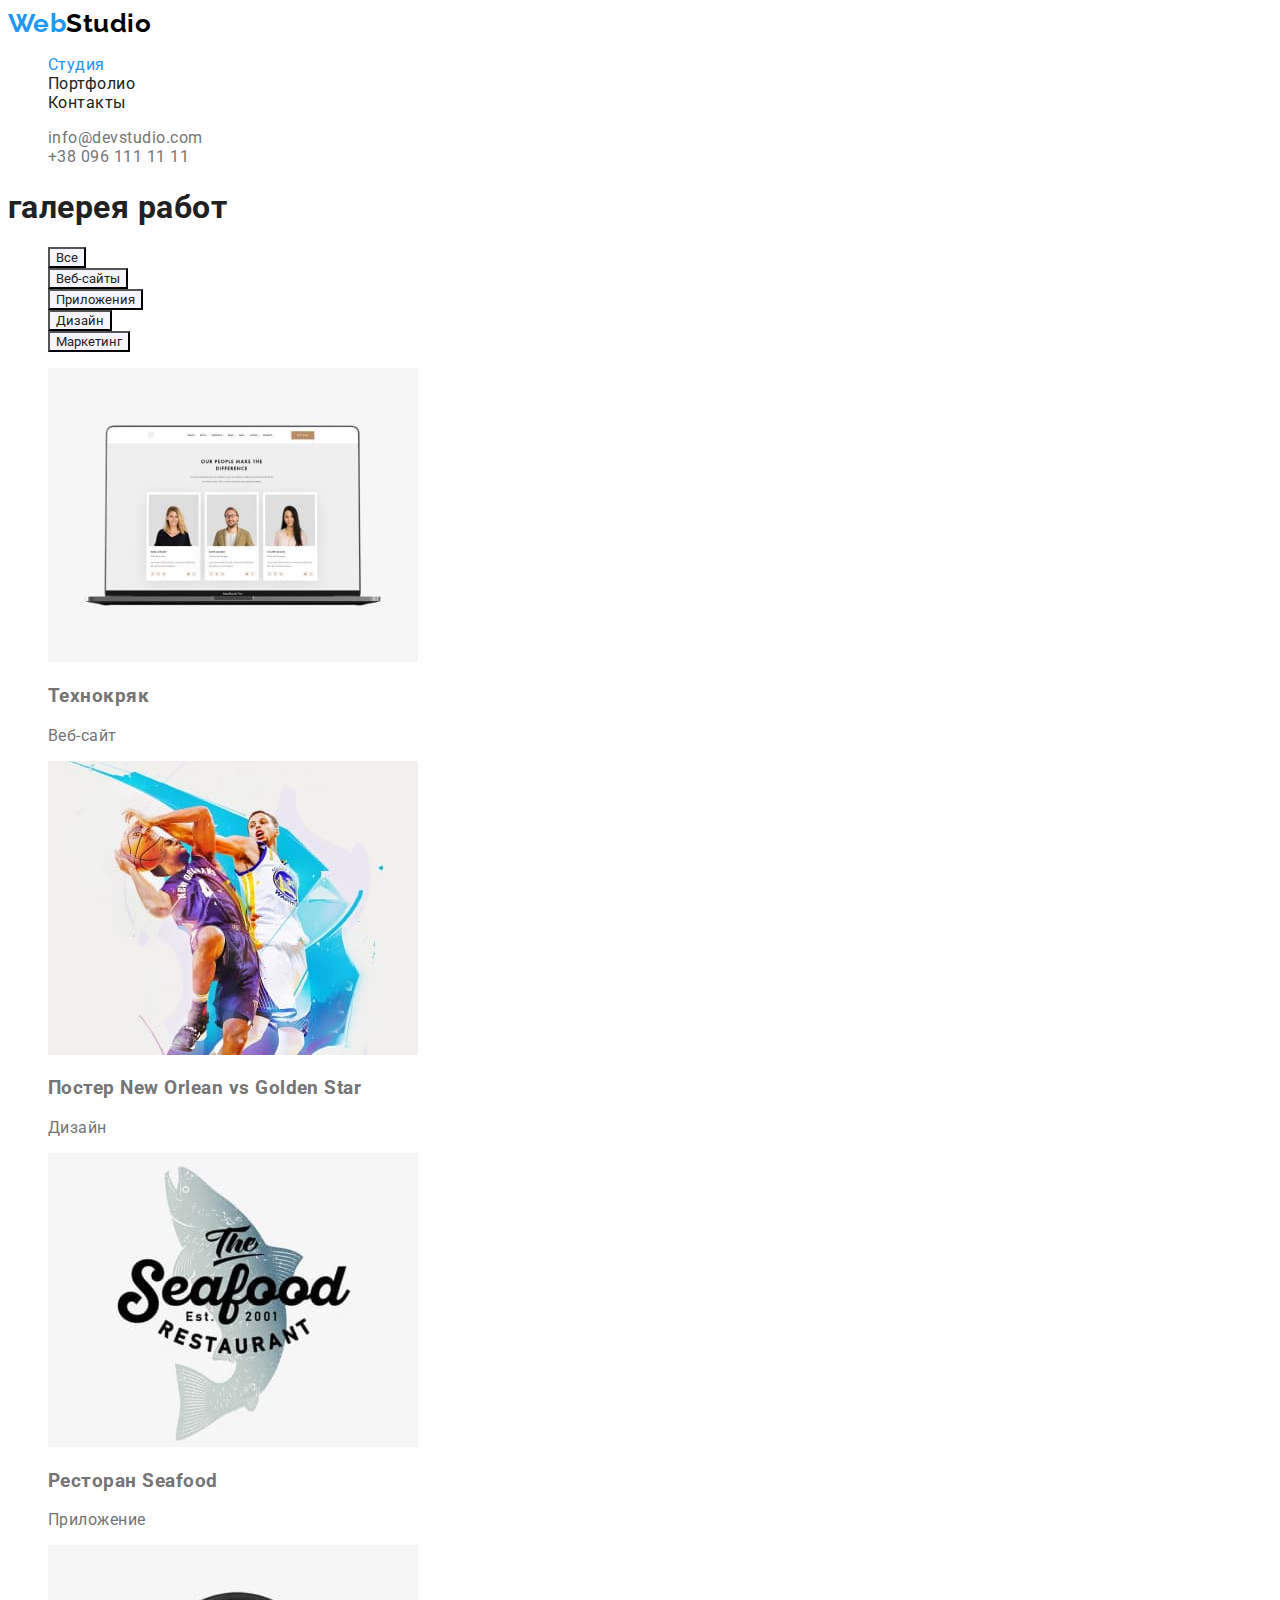
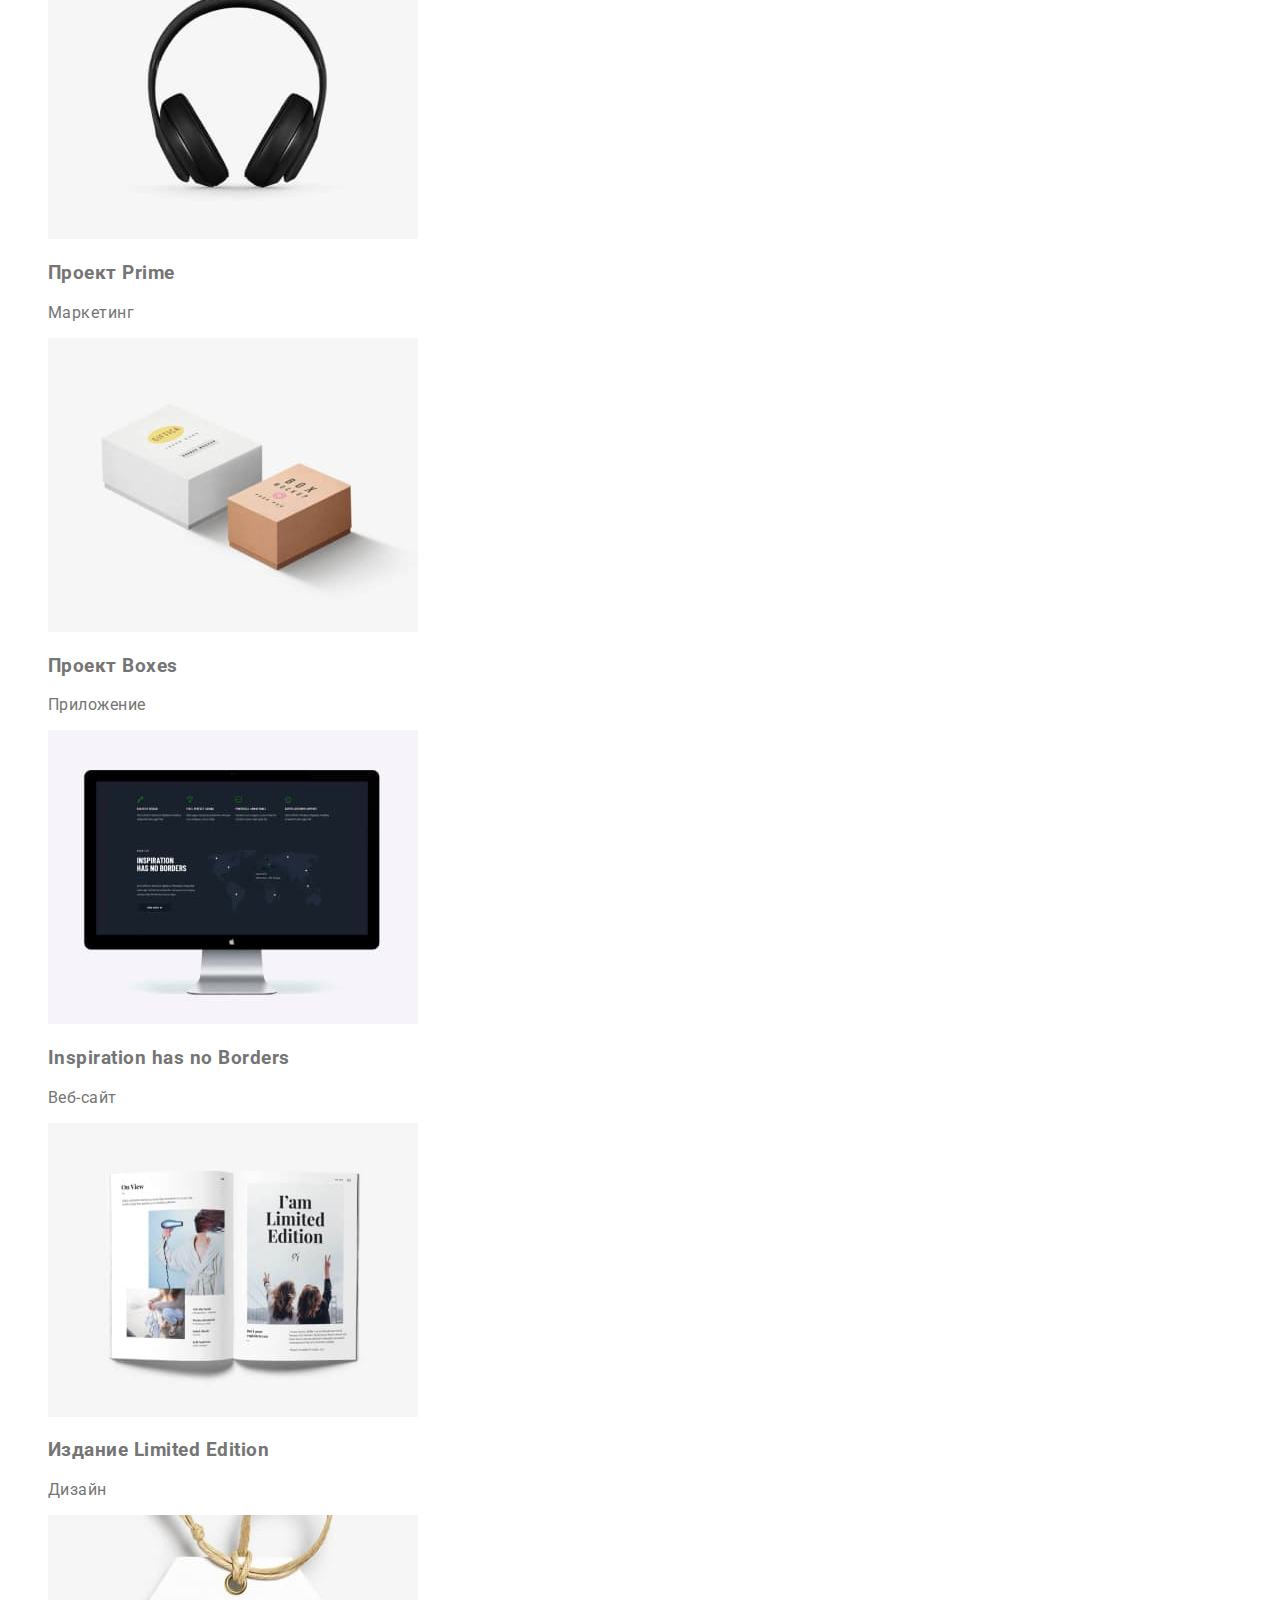
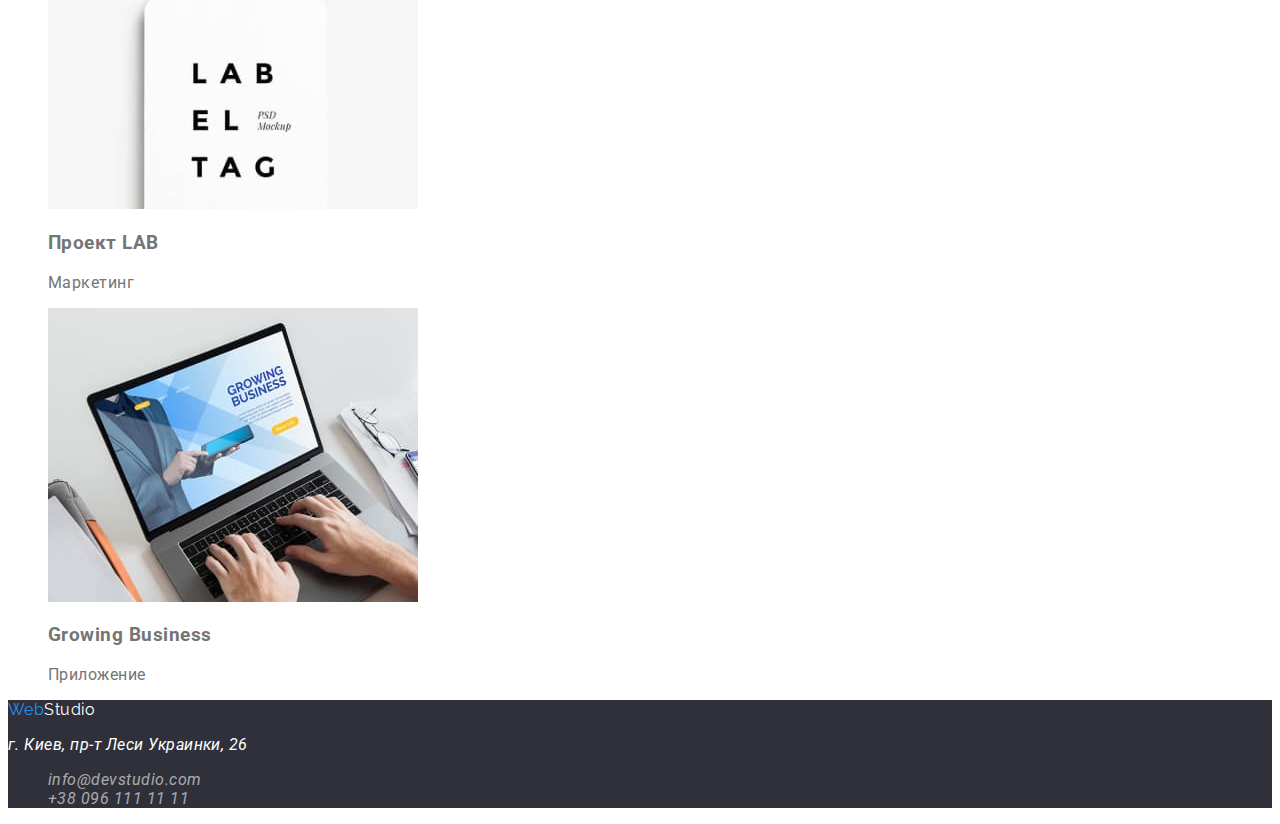
==== portfolio.html @ de15eccc "исправление ошибок" ====
<!DOCTYPE html>
<html lang="ru">
  <head>
    <meta charset="UTF-8" />
    <meta http-equiv="X-UA-Compatible" content="IE=edge" />
    <meta name="viewport" content="width=device-width, initial-scale=1.0" />
    <title>Портфолио</title>
       <link rel="preconnect" href="https://fonts.googleapis.com" />
    <link rel="preconnect" href="https://fonts.gstatic.com" crossorigin />
    <link
      href="https://fonts.googleapis.com/css2?family=Raleway:wght@700&family=Roboto:wght@400;500;700;900&display=swap"
      rel="stylesheet"
    />
    <link rel="stylesheet" href="./css/styles.css" />
  </head>
  <body>
    <header>
      <nav>
        <a href="./index.html" class="logo-up link">
          <span class="logo-ingredient">Web</span>Studio
        </a>
        <ul class="site-nav list">
          <li><a href="./index.html" class="link current">Студия</a></li>
          <li><a href="./portfolio.html" class="link">Портфолио</a></li>
          <li><a href="" class="link">Контакты</a></li>
        </ul>
      </nav>
      <ul class="contact-up list">
        <li><a href="mailto:test@mail.ua" class="link">info@devstudio.com</a></li>
        <li><a href="tel:+380961111111" class="link">+38 096 111 11 11</a></li>
      </ul>
    </header>
    <main class="section">
      <h1 class="section-title">галерея работ</h1>
      <ul class="section-button list">
        <li><button type="button" class="basic-button">Все</button></li>
        <li><button type="button" class="basic-button">Веб-сайты</button></li>
        <li><button type="button" class="basic-button">Приложения</button></li>
        <li><button type="button" class="basic-button">Дизайн</button></li>
        <li><button type="button" class="basic-button">Маркетинг</button></li>
      </ul>
      <ul class="basic-gallery list">
        <li>
            <img src="./images/img1p.jpg" alt="">
                <h3 class="title">Технокряк</h3>
                <p>Веб-сайт</p>
            
        </li>
        <li>
            <img src="./images/img2p.jpg" alt="">
                <h3 class="title">Постер New Orlean vs Golden Star</h3>
                <p>Дизайн</p>
            
        </li>
        <li>
            <img src="./images/img3p.jpg" alt="">
                <h3 class="title">Ресторан Seafood</h3>
                <p>Приложение</p>
        </li>
        <li>
            <img src="./images/img4p.jpg" alt="">
                <h3 class="title">Проект Prime</h3>
                <p>Маркетинг</p>
        </li>
        <li>
            <img src="./images/img5p.jpg" alt="">
                <h3 class="title">Проект Boxes</h3>
                <p>Приложение</p>
        </li>
        <li>
            <img src="./images/img6p.jpg" alt="">
                <h3 class="title">Inspiration has no Borders</h3>
                <p>Веб-сайт</p>
              
        </li>
        <li>
            <img src="./images/img7p.jpg" alt="">
                <h3 class="title">Издание Limited Edition</h3>
                <p>Дизайн</p>
                
            
        </li>
        <li>
            <img src="./images/img8p.jpg" alt="">
                <h3 class="title">Проект LAB</h3>
                <p>Маркетинг</p>
                
            
        </li>
        <li>
            <img src="./images/img9p.jpg" alt="">
                <h3 class="title">Growing Business</h3>
                <p>Приложение</p>
                
            
        </li>
      </ul>
    </main>
   <footer class="aside">
      <a href="./index.html" class="logo-down link"
        ><span class="logo-ingredient">Web</span>Studio
      </a>
      <address class="aside-contact">
        <p>г. Киев, пр-т Леси Украинки, 26</p>
        <ul class="contact-down list">
          <li><a href="mailto:test@mail.ua" class="link">info@devstudio.com</a></li>
          <li><a href="tel:+380961111111" class="link">+38 096 111 11 11</a></li>
        </ul>
      </address>
    </footer>
  </body>
</html>
---- css/styles.css ----
:root {
  --primary-text-color: #757575;
  --secondery-text-color: #212121;
  --third-text-color: rgba(255, 255, 255, 0.6);
  --logo-color: #000000;
  --accent-color: #2196f3;
  --accent-hover-color: #188ce8;
  --accent-button-color: #f5f4fa;
  --primary-white-color: #ffffff;
  --primary-background-color: #2f303a;
}

body {
  background-color: var(--primary-white-color);
  color: var(--primary-text-color);
  font-family: 'Roboto', sans-serif;
  letter-spacing: 0.03em;
}
.list {
  list-style: none;
}
.link {
  text-decoration: none;
}

/* logo */
.logo-up {
  color: var(--logo-color);
  font-family: 'Raleway', sans-serif;
  font-weight: 700;
  font-size: 26px;
  line-height: 1.2;
}
.logo-ingredient {
  color: var(--accent-color);
}
/* list */

/* site nav */
.site-nav a {
  color: var(--secondery-text-color);
}
.site-nav .link:hover,
.site-nav .link:focus {
  color: var(--accent-color);
}
.site-nav .link.current {
  color: var(--accent-color);
}

/* contact-up */
.contact-up a {
  color: var(--primary-text-color);
}

.contact-up .link:hover,
.contact-up .link:focus {
  color: var(--accent-color);
}

/* hero */
.hero {
  background-color: var(--primary-background-color);
}
.hero-title {
  color: var(--primary-white-color);
}
/* button */
.hero-button {
  cursor: pointer;
  color: var(--primary-white-color);
  background-color: var(--accent-color);
}
.hero-button:hover,
.hero-button:focus {
  background-color: var(--accent-hover-color);
}

.basic-button {
  font-family: inherit;
  cursor: pointer;
  color: var(--secondery-text-color);
  background-color: var(--accent-button-color);
}
.basic-button:hover,
.basic-button:focus {
  color: var(--primary-white-color);
  background-color: var(--accent-hover-color);
}
/* section */

/* features */
.section-title {
  color: var(--secondery-text-color);
}
.feature-list .title {
  color: var(--secondery-text-color);
}

/* work */

/* team */
.team-list .title {
  color: var(--secondery-text-color);
}

/* footer */

.aside {
  background-color: var(--primary-background-color);
  color: var(--primary-white-color);
}
.logo-down {
  color: var(--primary-white-color);
  font-family: 'Raleway', sans-serif;
}
.contact-down a {
  color: var(--third-text-color);
}
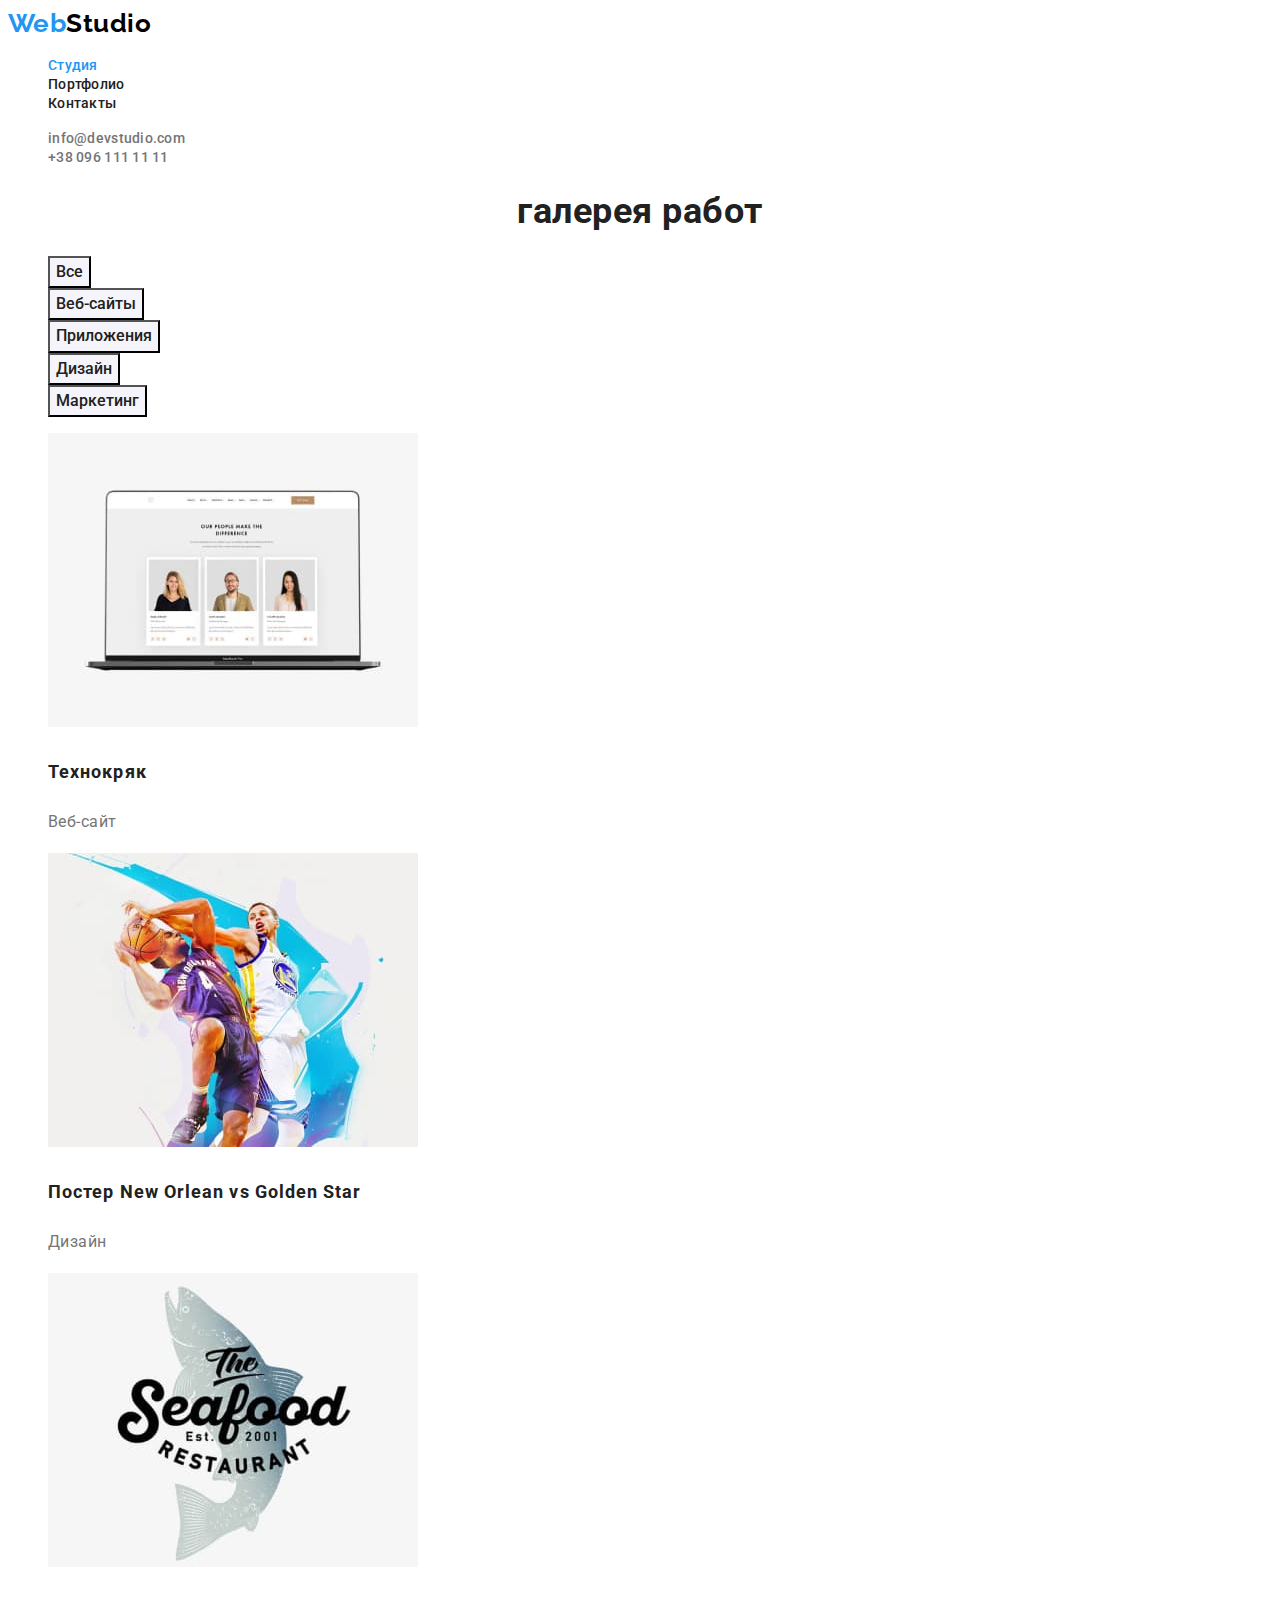
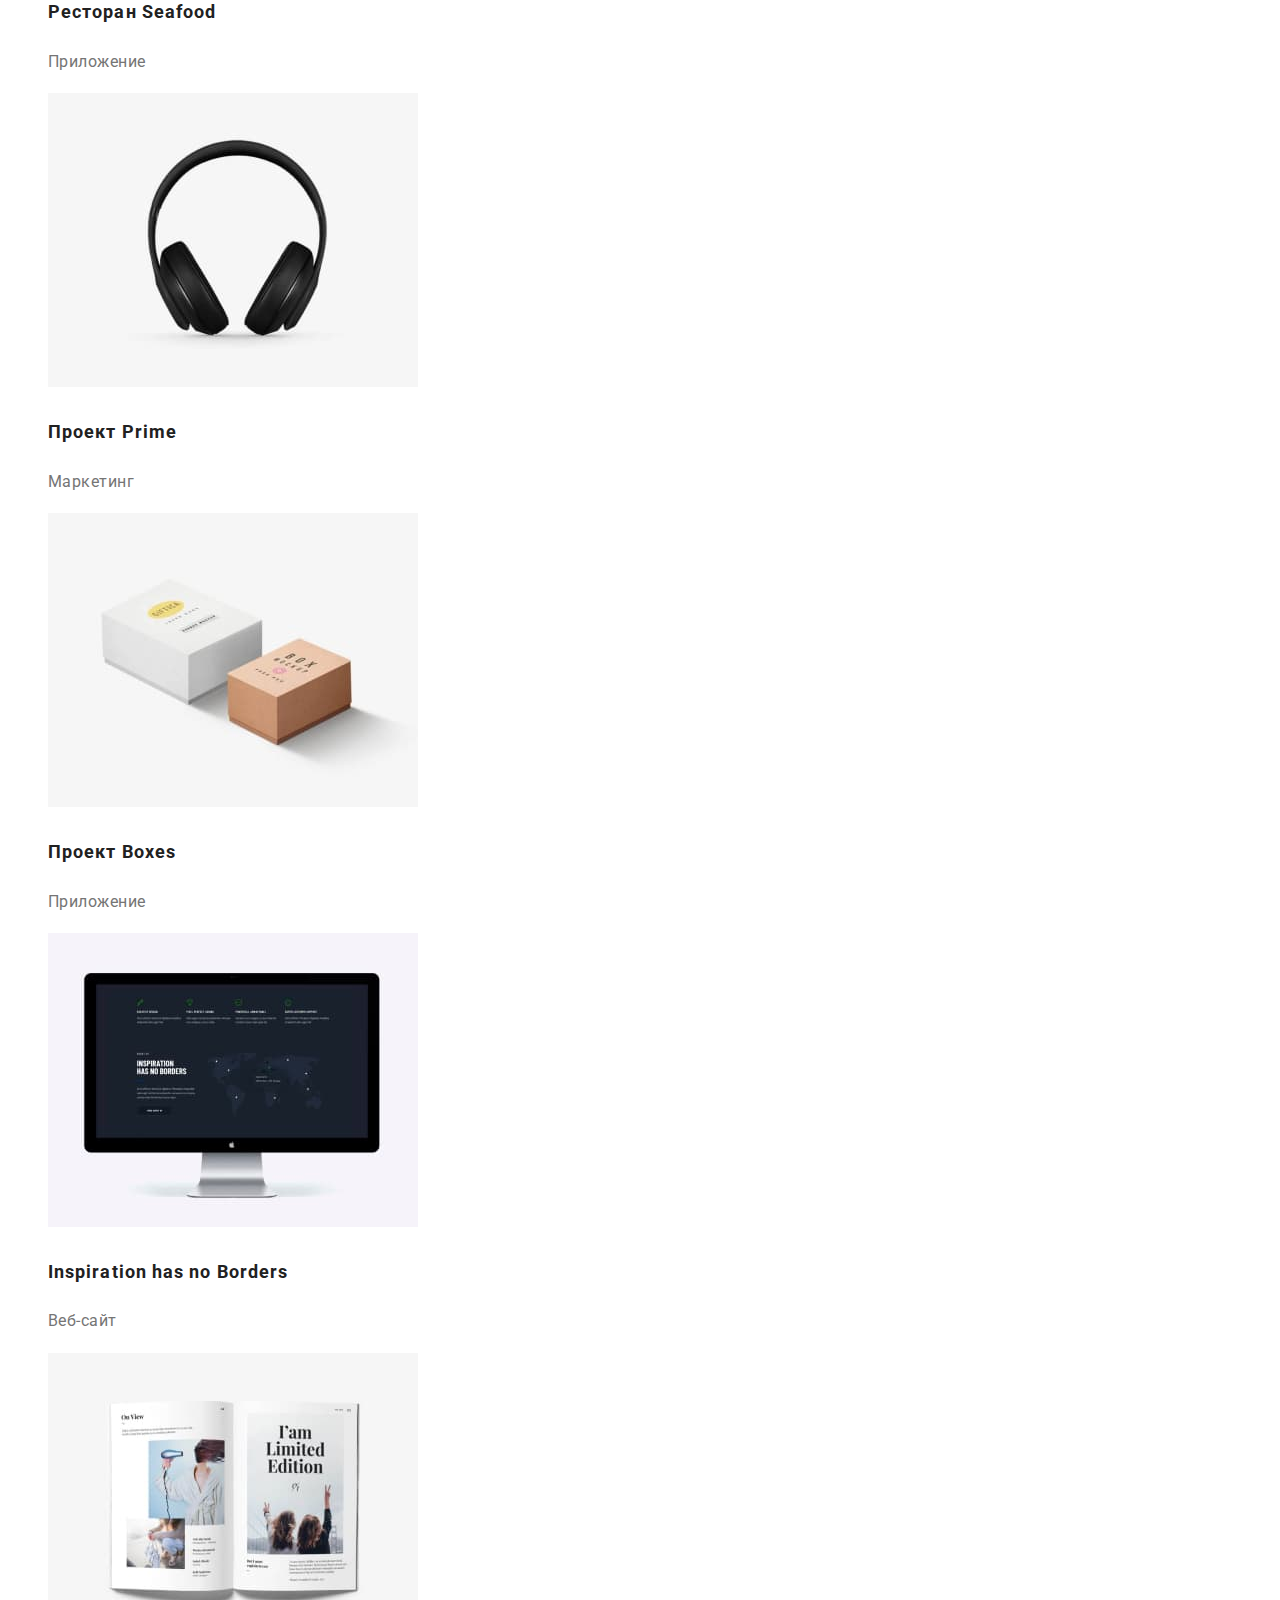
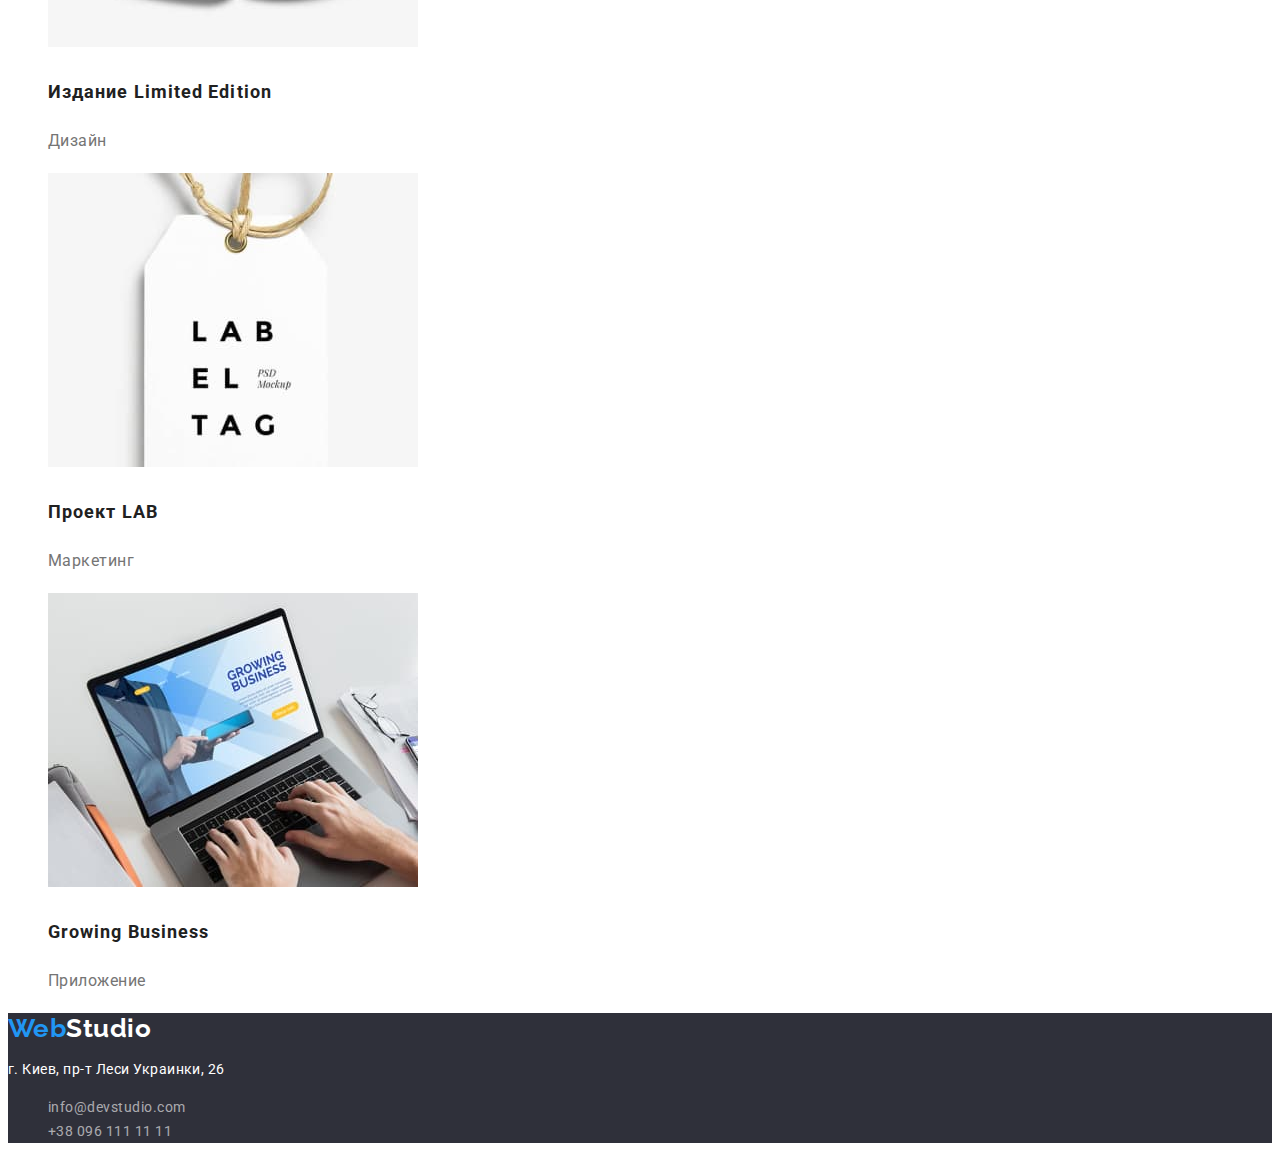
==== commit 7242e24f: "исправление ошибок" ====
--- a/portfolio.html
+++ b/portfolio.html
@@ -5,7 +5,7 @@
     <meta http-equiv="X-UA-Compatible" content="IE=edge" />
     <meta name="viewport" content="width=device-width, initial-scale=1.0" />
     <title>Портфолио</title>
-       <link rel="preconnect" href="https://fonts.googleapis.com" />
+    <link rel="preconnect" href="https://fonts.googleapis.com" />
     <link rel="preconnect" href="https://fonts.gstatic.com" crossorigin />
     <link
       href="https://fonts.googleapis.com/css2?family=Raleway:wght@700&family=Roboto:wght@400;500;700;900&display=swap"
@@ -41,62 +41,53 @@
       </ul>
       <ul class="basic-gallery list">
         <li>
-            <img src="./images/img1p.jpg" alt="">
-                <h3 class="title">Технокряк</h3>
-                <p>Веб-сайт</p>
-            
+          <img src="./images/img1p.jpg" alt="" />
+          <h3 class="title">Технокряк</h3>
+          <p>Веб-сайт</p>
         </li>
         <li>
-            <img src="./images/img2p.jpg" alt="">
-                <h3 class="title">Постер New Orlean vs Golden Star</h3>
-                <p>Дизайн</p>
-            
+          <img src="./images/img2p.jpg" alt="" />
+          <h3 class="title">Постер New Orlean vs Golden Star</h3>
+          <p>Дизайн</p>
         </li>
         <li>
-            <img src="./images/img3p.jpg" alt="">
-                <h3 class="title">Ресторан Seafood</h3>
-                <p>Приложение</p>
+          <img src="./images/img3p.jpg" alt="" />
+          <h3 class="title">Ресторан Seafood</h3>
+          <p>Приложение</p>
         </li>
         <li>
-            <img src="./images/img4p.jpg" alt="">
-                <h3 class="title">Проект Prime</h3>
-                <p>Маркетинг</p>
+          <img src="./images/img4p.jpg" alt="" />
+          <h3 class="title">Проект Prime</h3>
+          <p>Маркетинг</p>
         </li>
         <li>
-            <img src="./images/img5p.jpg" alt="">
-                <h3 class="title">Проект Boxes</h3>
-                <p>Приложение</p>
+          <img src="./images/img5p.jpg" alt="" />
+          <h3 class="title">Проект Boxes</h3>
+          <p>Приложение</p>
         </li>
         <li>
-            <img src="./images/img6p.jpg" alt="">
-                <h3 class="title">Inspiration has no Borders</h3>
-                <p>Веб-сайт</p>
-              
+          <img src="./images/img6p.jpg" alt="" />
+          <h3 class="title">Inspiration has no Borders</h3>
+          <p>Веб-сайт</p>
         </li>
         <li>
-            <img src="./images/img7p.jpg" alt="">
-                <h3 class="title">Издание Limited Edition</h3>
-                <p>Дизайн</p>
-                
-            
+          <img src="./images/img7p.jpg" alt="" />
+          <h3 class="title">Издание Limited Edition</h3>
+          <p>Дизайн</p>
         </li>
         <li>
-            <img src="./images/img8p.jpg" alt="">
-                <h3 class="title">Проект LAB</h3>
-                <p>Маркетинг</p>
-                
-            
+          <img src="./images/img8p.jpg" alt="" />
+          <h3 class="title">Проект LAB</h3>
+          <p>Маркетинг</p>
         </li>
         <li>
-            <img src="./images/img9p.jpg" alt="">
-                <h3 class="title">Growing Business</h3>
-                <p>Приложение</p>
-                
-            
+          <img src="./images/img9p.jpg" alt="" />
+          <h3 class="title">Growing Business</h3>
+          <p>Приложение</p>
         </li>
       </ul>
     </main>
-   <footer class="aside">
+    <footer class="aside">
       <a href="./index.html" class="logo-down link"
         ><span class="logo-ingredient">Web</span>Studio
       </a>
--- a/css/styles.css
+++ b/css/styles.css
@@ -29,7 +29,7 @@
   font-family: 'Raleway', sans-serif;
   font-weight: 700;
   font-size: 26px;
-  line-height: 1.2;
+  line-height: 1.19;
 }
 .logo-ingredient {
   color: var(--accent-color);
@@ -37,8 +37,12 @@
 /* list */
 
 /* site nav */
-.site-nav a {
+.site-nav .link {
   color: var(--secondery-text-color);
+  font-weight: 500;
+  font-size: 14px;
+  line-height: 1.14;
+  letter-spacing: 0.02em;
 }
 .site-nav .link:hover,
 .site-nav .link:focus {
@@ -49,8 +53,12 @@
 }
 
 /* contact-up */
-.contact-up a {
+.contact-up .link {
   color: var(--primary-text-color);
+  font-weight: 500;
+  font-size: 14px;
+  line-height: 1.14;
+  letter-spacing: 0.02em;
 }
 
 .contact-up .link:hover,
@@ -61,6 +69,12 @@
 /* hero */
 .hero {
   background-color: var(--primary-background-color);
+  font-weight: 900;
+  font-size: 44px;
+  line-height: 1.39;
+  text-align: center;
+  letter-spacing: 0.06em;
+  text-transform: uppercase;
 }
 .hero-title {
   color: var(--primary-white-color);
@@ -70,6 +84,13 @@
   cursor: pointer;
   color: var(--primary-white-color);
   background-color: var(--accent-color);
+  font-weight: 700;
+  font-size: 16px;
+  line-height: 1.88;
+  display: flex;
+  align-items: center;
+  text-align: center;
+  letter-spacing: 0.06em;
 }
 .hero-button:hover,
 .hero-button:focus {
@@ -77,10 +98,14 @@
 }
 
 .basic-button {
+  color: var(--secondery-text-color);
+  background-color: var(--accent-button-color);
+  font-weight: 500;
+  font-size: 16px;
+  line-height: 1.63;
+  text-align: center;
   font-family: inherit;
   cursor: pointer;
-  color: var(--secondery-text-color);
-  background-color: var(--accent-button-color);
 }
 .basic-button:hover,
 .basic-button:focus {
@@ -90,18 +115,40 @@
 /* section */
 
 /* features */
+
+.feature-list .title {
+  color: var(--secondery-text-color);
+  font-weight: 700;
+  font-size: 14px;
+  line-height: 1.14;
+  text-transform: uppercase;
+}
+.feature-list {
+  font-size: 14px;
+  line-height: 1.7;
+}
+/* work */
 .section-title {
   color: var(--secondery-text-color);
-}
-.feature-list .title {
-  color: var(--secondery-text-color);
+  font-weight: 700;
+  font-size: 36px;
+  line-height: 1.17;
+  text-align: center;
 }
 
-/* work */
+/* team */
 
-/* team */
 .team-list .title {
   color: var(--secondery-text-color);
+  font-weight: 500;
+  font-size: 16px;
+  line-height: 1.19;
+  text-align: center;
+}
+.team-list {
+  font-size: 16px;
+  line-height: 1.19;
+  text-align: center;
 }
 
 /* footer */
@@ -113,7 +160,31 @@
 .logo-down {
   color: var(--primary-white-color);
   font-family: 'Raleway', sans-serif;
+  font-weight: 700;
+  font-size: 26px;
+  line-height: 1.19;
 }
-.contact-down a {
+.aside-contact {
+  font-size: 14px;
+  line-height: 24px;
+  font-style: normal;
+}
+.contact-down .link {
   color: var(--third-text-color);
 }
+.contact-down .link:hover,
+.contact-down .link:focus {
+  color: var(--accent-color);
+}
+
+.basic-gallery .title {
+  color: var(--secondery-text-color);
+  font-weight: 700;
+  font-size: 18px;
+  line-height: 36p2;
+  letter-spacing: 0.06em;
+}
+.basic-gallery {
+  font-size: 16px;
+  line-height: 1.88;
+}
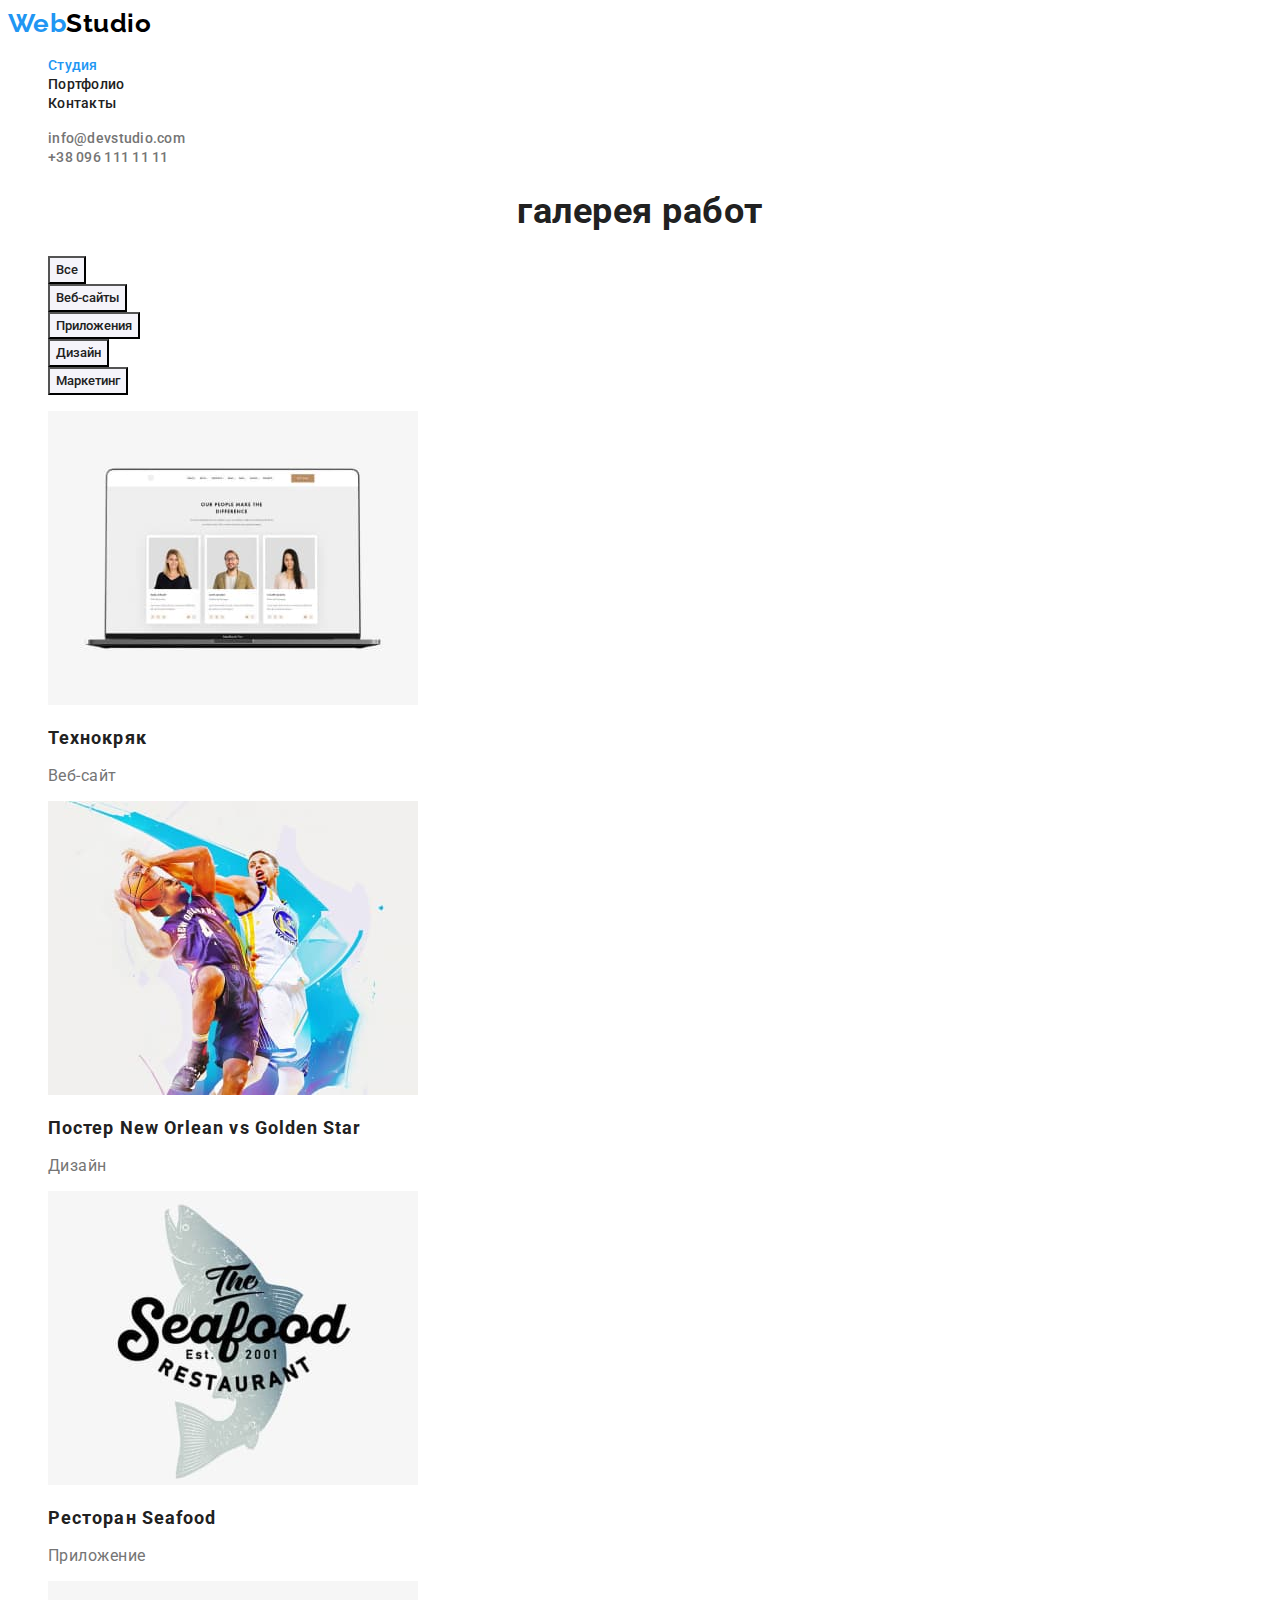
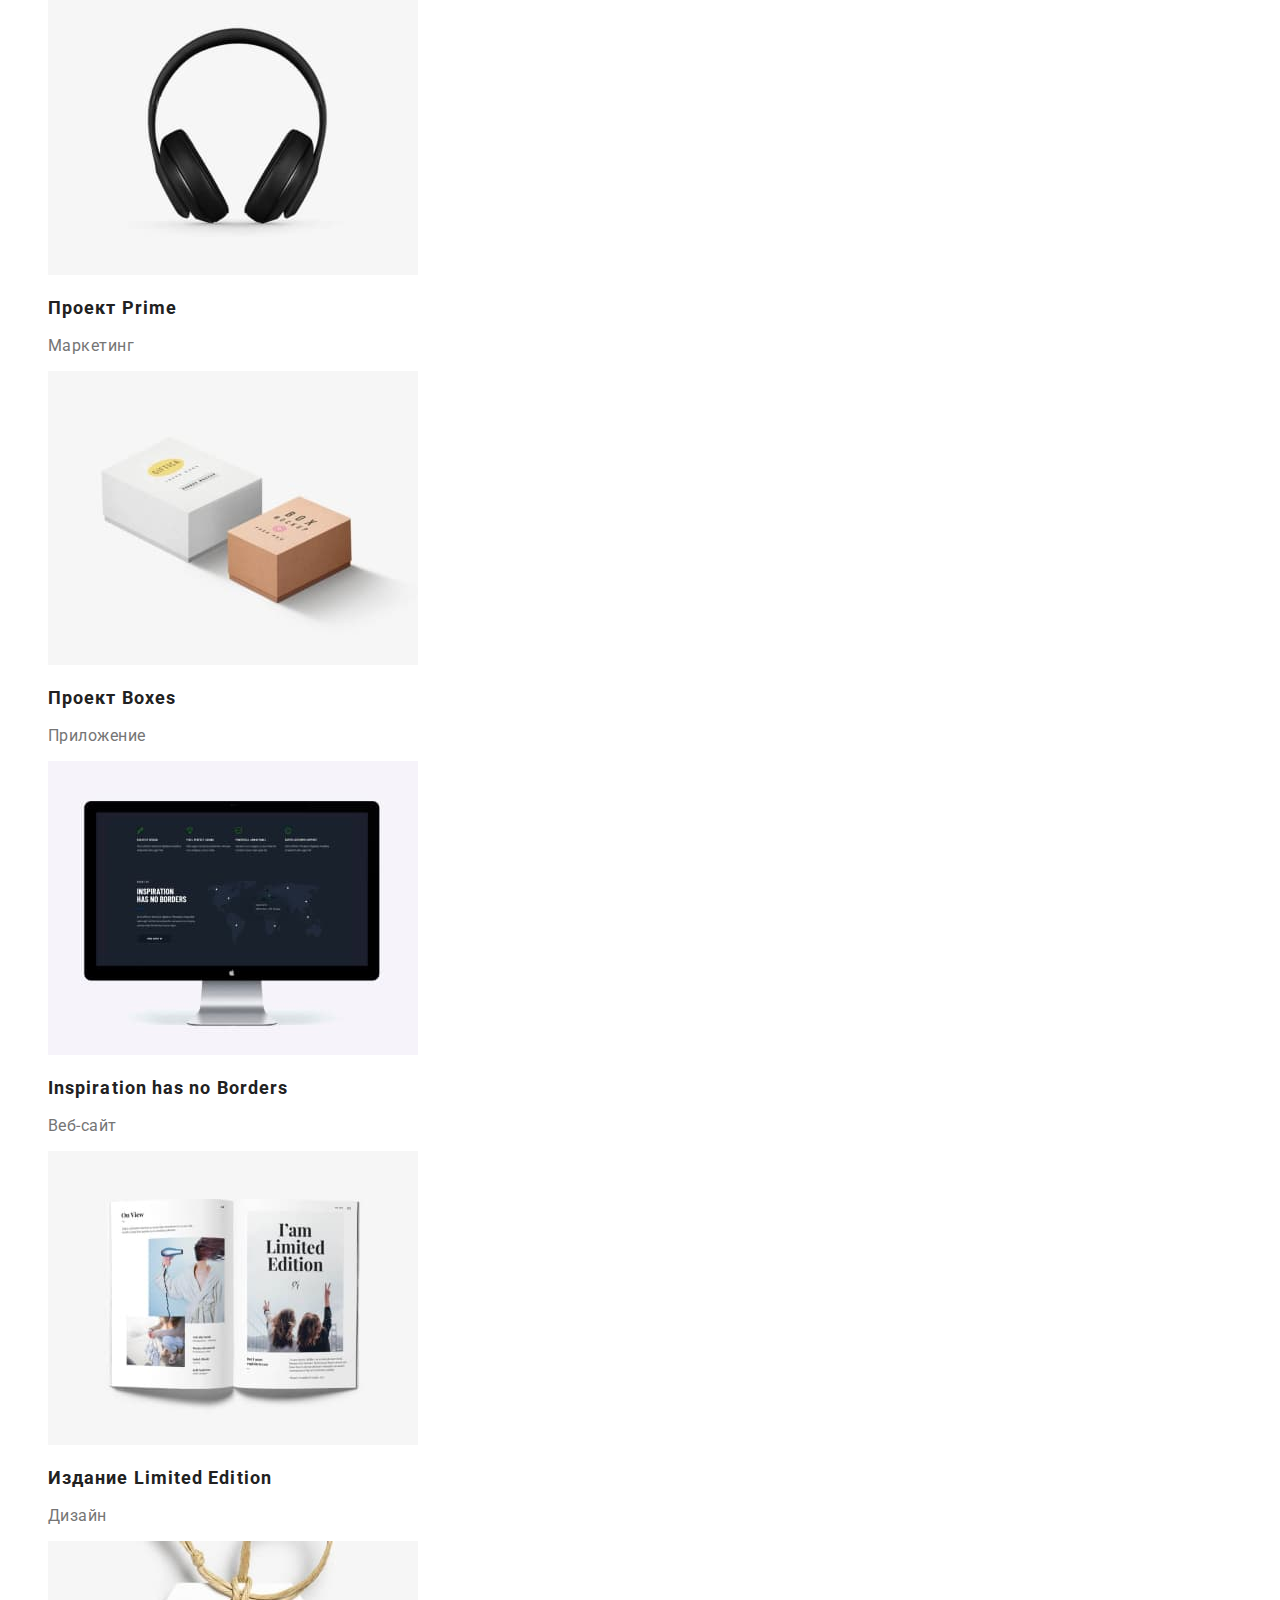
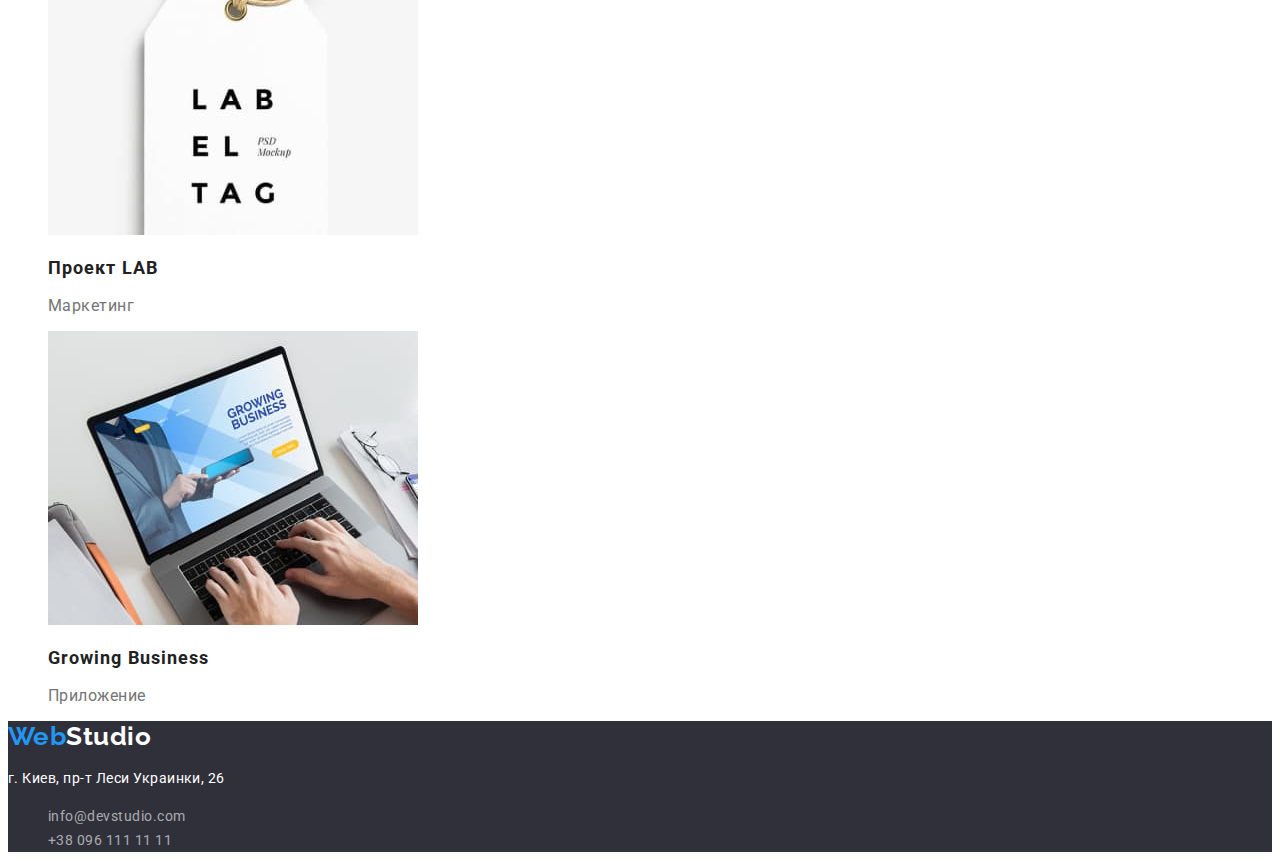
==== commit adbbc4fa: "финальные изменения" ====
--- a/portfolio.html
+++ b/portfolio.html
@@ -30,62 +30,64 @@
         <li><a href="tel:+380961111111" class="link">+38 096 111 11 11</a></li>
       </ul>
     </header>
-    <main class="section">
-      <h1 class="section-title">галерея работ</h1>
-      <ul class="section-button list">
-        <li><button type="button" class="basic-button">Все</button></li>
-        <li><button type="button" class="basic-button">Веб-сайты</button></li>
-        <li><button type="button" class="basic-button">Приложения</button></li>
-        <li><button type="button" class="basic-button">Дизайн</button></li>
-        <li><button type="button" class="basic-button">Маркетинг</button></li>
-      </ul>
-      <ul class="basic-gallery list">
-        <li>
-          <img src="./images/img1p.jpg" alt="" />
-          <h3 class="title">Технокряк</h3>
-          <p>Веб-сайт</p>
-        </li>
-        <li>
-          <img src="./images/img2p.jpg" alt="" />
-          <h3 class="title">Постер New Orlean vs Golden Star</h3>
-          <p>Дизайн</p>
-        </li>
-        <li>
-          <img src="./images/img3p.jpg" alt="" />
-          <h3 class="title">Ресторан Seafood</h3>
-          <p>Приложение</p>
-        </li>
-        <li>
-          <img src="./images/img4p.jpg" alt="" />
-          <h3 class="title">Проект Prime</h3>
-          <p>Маркетинг</p>
-        </li>
-        <li>
-          <img src="./images/img5p.jpg" alt="" />
-          <h3 class="title">Проект Boxes</h3>
-          <p>Приложение</p>
-        </li>
-        <li>
-          <img src="./images/img6p.jpg" alt="" />
-          <h3 class="title">Inspiration has no Borders</h3>
-          <p>Веб-сайт</p>
-        </li>
-        <li>
-          <img src="./images/img7p.jpg" alt="" />
-          <h3 class="title">Издание Limited Edition</h3>
-          <p>Дизайн</p>
-        </li>
-        <li>
-          <img src="./images/img8p.jpg" alt="" />
-          <h3 class="title">Проект LAB</h3>
-          <p>Маркетинг</p>
-        </li>
-        <li>
-          <img src="./images/img9p.jpg" alt="" />
-          <h3 class="title">Growing Business</h3>
-          <p>Приложение</p>
-        </li>
-      </ul>
+    <main>
+      <section class="section">
+        <h1 class="section-title">галерея работ</h1>
+        <ul class="section-button list">
+          <li><button type="button" class="basic-button">Все</button></li>
+          <li><button type="button" class="basic-button">Веб-сайты</button></li>
+          <li><button type="button" class="basic-button">Приложения</button></li>
+          <li><button type="button" class="basic-button">Дизайн</button></li>
+          <li><button type="button" class="basic-button">Маркетинг</button></li>
+        </ul>
+        <ul class="gallery list">
+          <li>
+            <img src="./images/img1p.jpg" alt="ноутбук" width="370" height="294" />
+            <h3 class="title">Технокряк</h3>
+            <p>Веб-сайт</p>
+          </li>
+          <li>
+            <img src="./images/img2p.jpg" alt="баскетбол" width="370" height="294" />
+            <h3 class="title">Постер New Orlean vs Golden Star</h3>
+            <p>Дизайн</p>
+          </li>
+          <li>
+            <img src="./images/img3p.jpg" alt="постер ресторан Seafood" width="370" height="294" />
+            <h3 class="title">Ресторан Seafood</h3>
+            <p>Приложение</p>
+          </li>
+          <li>
+            <img src="./images/img4p.jpg" alt="наушники" width="370" height="294" />
+            <h3 class="title">Проект Prime</h3>
+            <p>Маркетинг</p>
+          </li>
+          <li>
+            <img src="./images/img5p.jpg" alt="коробки" width="370" height="294" />
+            <h3 class="title">Проект Boxes</h3>
+            <p>Приложение</p>
+          </li>
+          <li>
+            <img src="./images/img6p.jpg" alt="монитор" width="370" height="294" />
+            <h3 class="title">Inspiration has no Borders</h3>
+            <p>Веб-сайт</p>
+          </li>
+          <li>
+            <img src="./images/img7p.jpg" alt="книга" width="370" height="294" />
+            <h3 class="title">Издание Limited Edition</h3>
+            <p>Дизайн</p>
+          </li>
+          <li>
+            <img src="./images/img8p.jpg" alt="бирка" width="370" height="294" />
+            <h3 class="title">Проект LAB</h3>
+            <p>Маркетинг</p>
+          </li>
+          <li>
+            <img src="./images/img9p.jpg" alt="работа на ноутбуке" width="370" height="294" />
+            <h3 class="title">Growing Business</h3>
+            <p>Приложение</p>
+          </li>
+        </ul>
+      </section>
     </main>
     <footer class="aside">
       <a href="./index.html" class="logo-down link"
--- a/css/styles.css
+++ b/css/styles.css
@@ -11,10 +11,10 @@
 }
 
 body {
+  letter-spacing: 0.03em;
   background-color: var(--primary-white-color);
   color: var(--primary-text-color);
   font-family: 'Roboto', sans-serif;
-  letter-spacing: 0.03em;
 }
 .list {
   list-style: none;
@@ -25,24 +25,23 @@
 
 /* logo */
 .logo-up {
-  color: var(--logo-color);
   font-family: 'Raleway', sans-serif;
   font-weight: 700;
   font-size: 26px;
   line-height: 1.19;
+  color: var(--logo-color);
 }
 .logo-ingredient {
   color: var(--accent-color);
 }
-/* list */
 
 /* site nav */
 .site-nav .link {
-  color: var(--secondery-text-color);
   font-weight: 500;
   font-size: 14px;
   line-height: 1.14;
   letter-spacing: 0.02em;
+  color: var(--secondery-text-color);
 }
 .site-nav .link:hover,
 .site-nav .link:focus {
@@ -54,11 +53,11 @@
 
 /* contact-up */
 .contact-up .link {
-  color: var(--primary-text-color);
   font-weight: 500;
   font-size: 14px;
   line-height: 1.14;
   letter-spacing: 0.02em;
+  color: var(--primary-text-color);
 }
 
 .contact-up .link:hover,
@@ -68,29 +67,28 @@
 
 /* hero */
 .hero {
-  background-color: var(--primary-background-color);
   font-weight: 900;
   font-size: 44px;
   line-height: 1.39;
   text-align: center;
   letter-spacing: 0.06em;
   text-transform: uppercase;
+  background-color: var(--primary-background-color);
 }
 .hero-title {
   color: var(--primary-white-color);
 }
 /* button */
 .hero-button {
-  cursor: pointer;
-  color: var(--primary-white-color);
-  background-color: var(--accent-color);
   font-weight: 700;
-  font-size: 16px;
   line-height: 1.88;
   display: flex;
   align-items: center;
   text-align: center;
   letter-spacing: 0.06em;
+  cursor: pointer;
+  color: var(--primary-white-color);
+  background-color: var(--accent-color);
 }
 .hero-button:hover,
 .hero-button:focus {
@@ -98,14 +96,13 @@
 }
 
 .basic-button {
-  color: var(--secondery-text-color);
-  background-color: var(--accent-button-color);
   font-weight: 500;
-  font-size: 16px;
   line-height: 1.63;
   text-align: center;
   font-family: inherit;
   cursor: pointer;
+  color: var(--secondery-text-color);
+  background-color: var(--accent-button-color);
 }
 .basic-button:hover,
 .basic-button:focus {
@@ -113,40 +110,35 @@
   background-color: var(--accent-hover-color);
 }
 /* section */
+.section-title {
+  font-size: 36px;
+  line-height: 1.17;
+  text-align: center;
+  color: var(--secondery-text-color);
+}
 
 /* features */
 
 .feature-list .title {
-  color: var(--secondery-text-color);
-  font-weight: 700;
   font-size: 14px;
   line-height: 1.14;
   text-transform: uppercase;
+  color: var(--secondery-text-color);
 }
 .feature-list {
   font-size: 14px;
   line-height: 1.7;
 }
-/* work */
-.section-title {
-  color: var(--secondery-text-color);
-  font-weight: 700;
-  font-size: 36px;
-  line-height: 1.17;
-  text-align: center;
-}
 
 /* team */
 
 .team-list .title {
-  color: var(--secondery-text-color);
   font-weight: 500;
-  font-size: 16px;
   line-height: 1.19;
   text-align: center;
+  color: var(--secondery-text-color);
 }
 .team-list {
-  font-size: 16px;
   line-height: 1.19;
   text-align: center;
 }
@@ -158,12 +150,13 @@
   color: var(--primary-white-color);
 }
 .logo-down {
-  color: var(--primary-white-color);
   font-family: 'Raleway', sans-serif;
   font-weight: 700;
   font-size: 26px;
   line-height: 1.19;
+  color: var(--primary-white-color);
 }
+
 .aside-contact {
   font-size: 14px;
   line-height: 24px;
@@ -177,14 +170,12 @@
   color: var(--accent-color);
 }
 
-.basic-gallery .title {
-  color: var(--secondery-text-color);
-  font-weight: 700;
+.gallery .title {
   font-size: 18px;
   line-height: 36p2;
   letter-spacing: 0.06em;
+  color: var(--secondery-text-color);
 }
 .basic-gallery {
-  font-size: 16px;
   line-height: 1.88;
 }
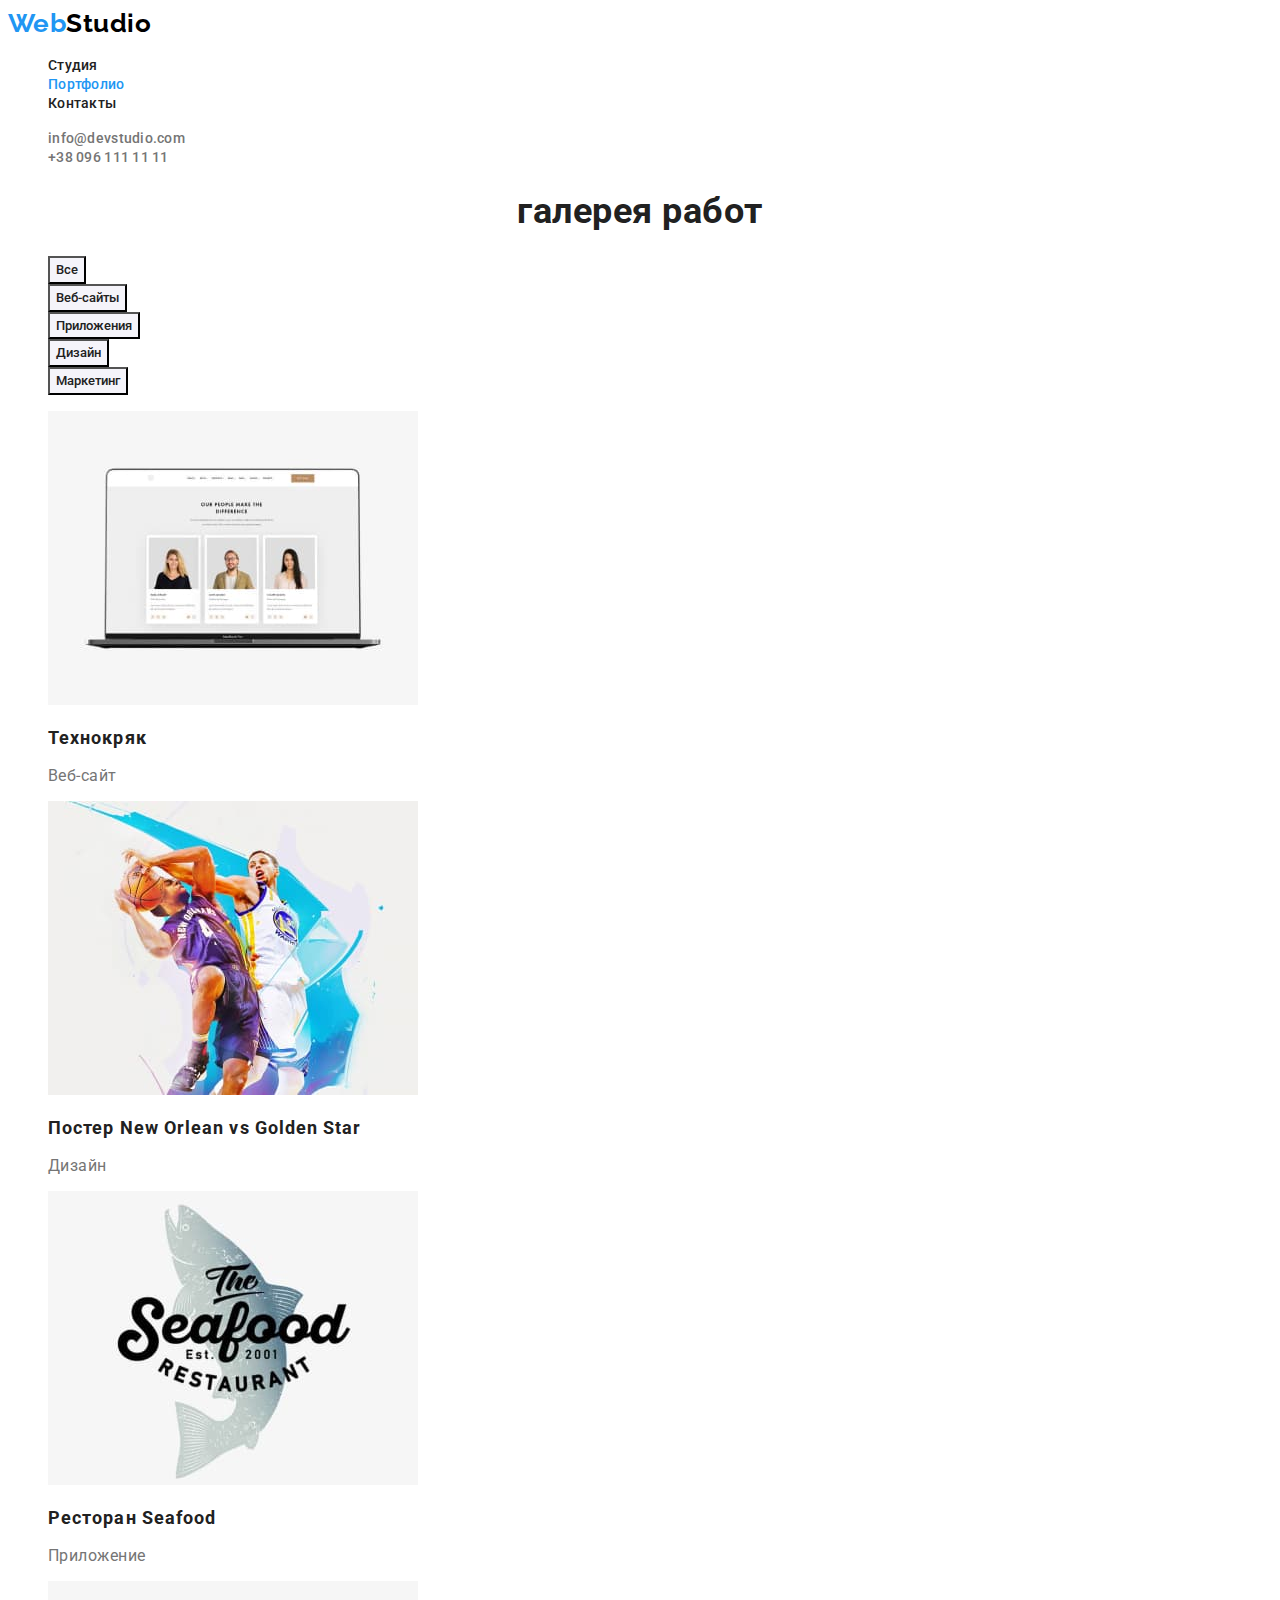
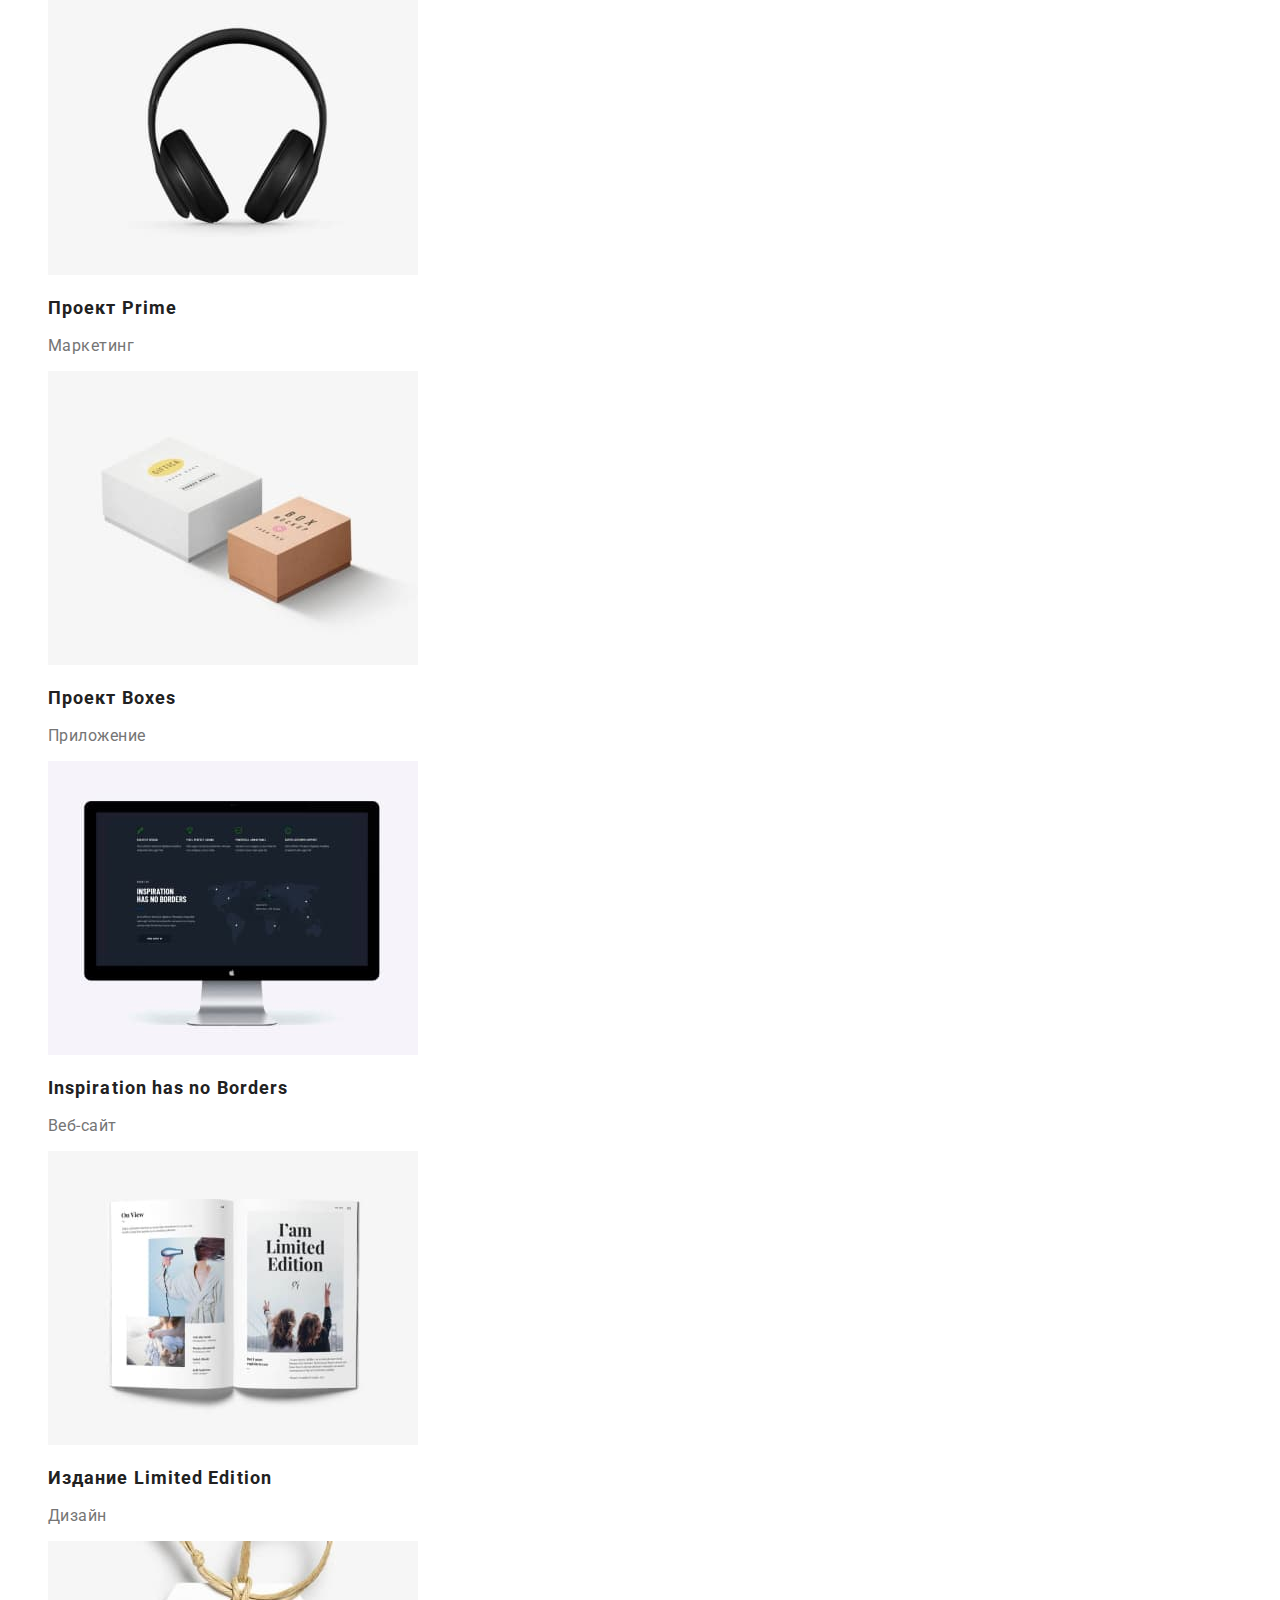
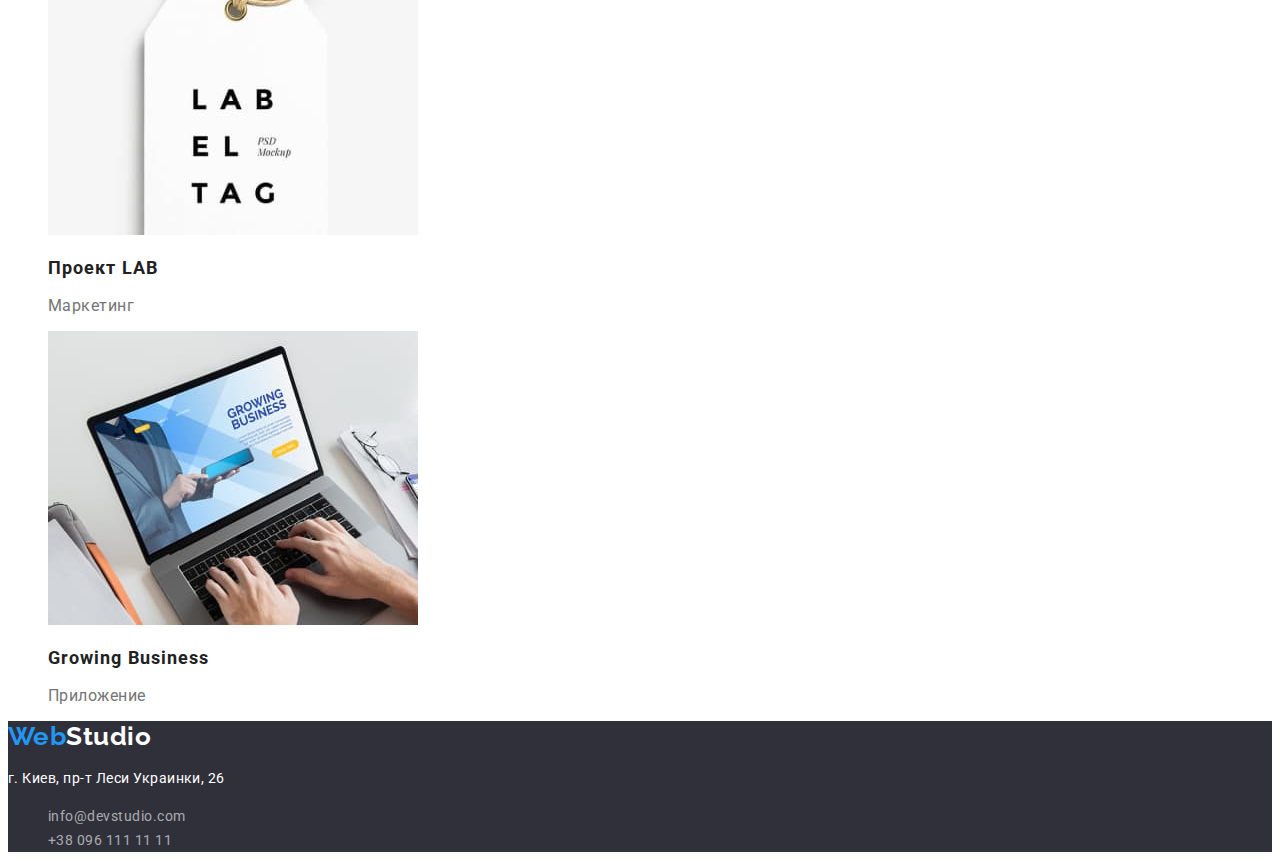
==== commit 5e573870: "виправлення зауважень" ====
--- a/portfolio.html
+++ b/portfolio.html
@@ -20,8 +20,8 @@
           <span class="logo-ingredient">Web</span>Studio
         </a>
         <ul class="site-nav list">
-          <li><a href="./index.html" class="link current">Студия</a></li>
-          <li><a href="./portfolio.html" class="link">Портфолио</a></li>
+          <li><a href="./index.html" class="link">Студия</a></li>
+          <li><a href="./portfolio.html" class="link current">Портфолио</a></li>
           <li><a href="" class="link">Контакты</a></li>
         </ul>
       </nav>
--- a/css/styles.css
+++ b/css/styles.css
@@ -67,15 +67,15 @@
 
 /* hero */
 .hero {
+  background-color: var(--primary-background-color);
+}
+.hero-title {
   font-weight: 900;
   font-size: 44px;
   line-height: 1.39;
   text-align: center;
   letter-spacing: 0.06em;
   text-transform: uppercase;
-  background-color: var(--primary-background-color);
-}
-.hero-title {
   color: var(--primary-white-color);
 }
 /* button */
@@ -133,6 +133,7 @@
 /* team */
 
 .team-list .title {
+  font-size: 16px;
   font-weight: 500;
   line-height: 1.19;
   text-align: center;
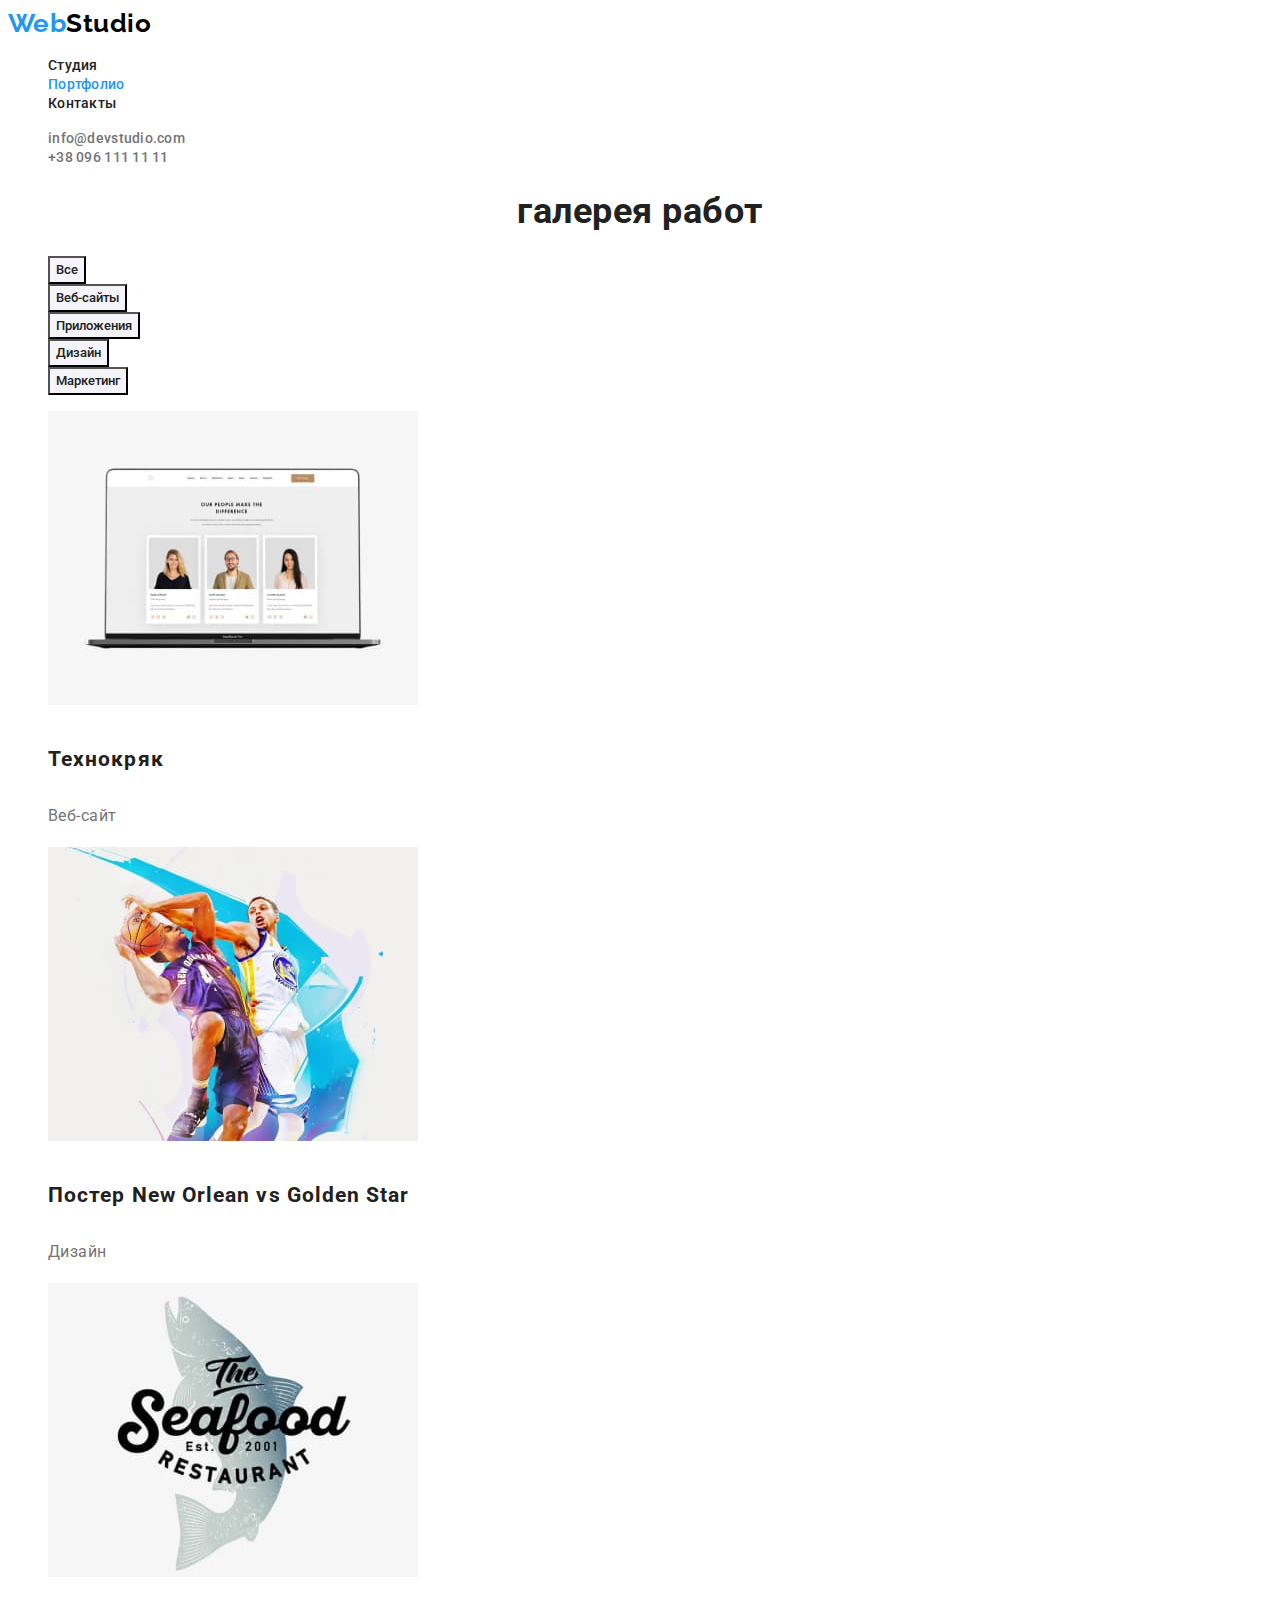
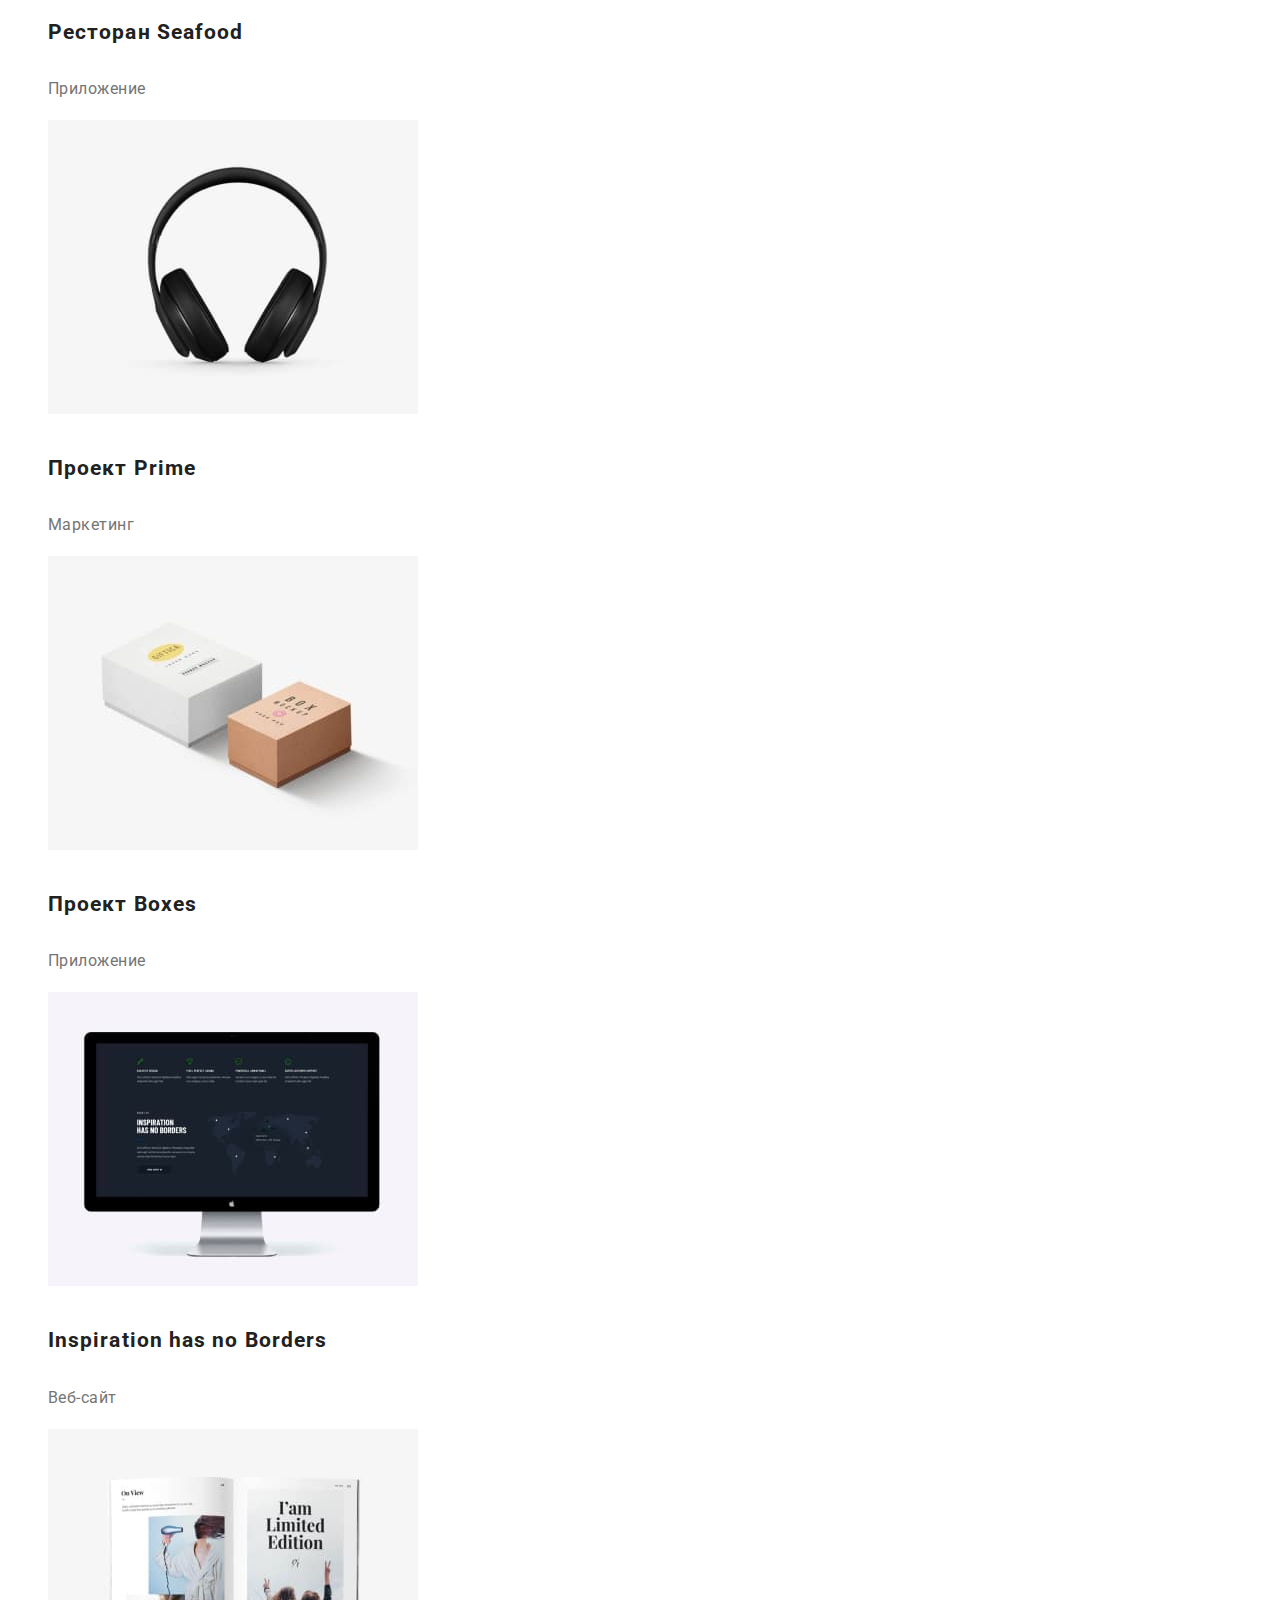
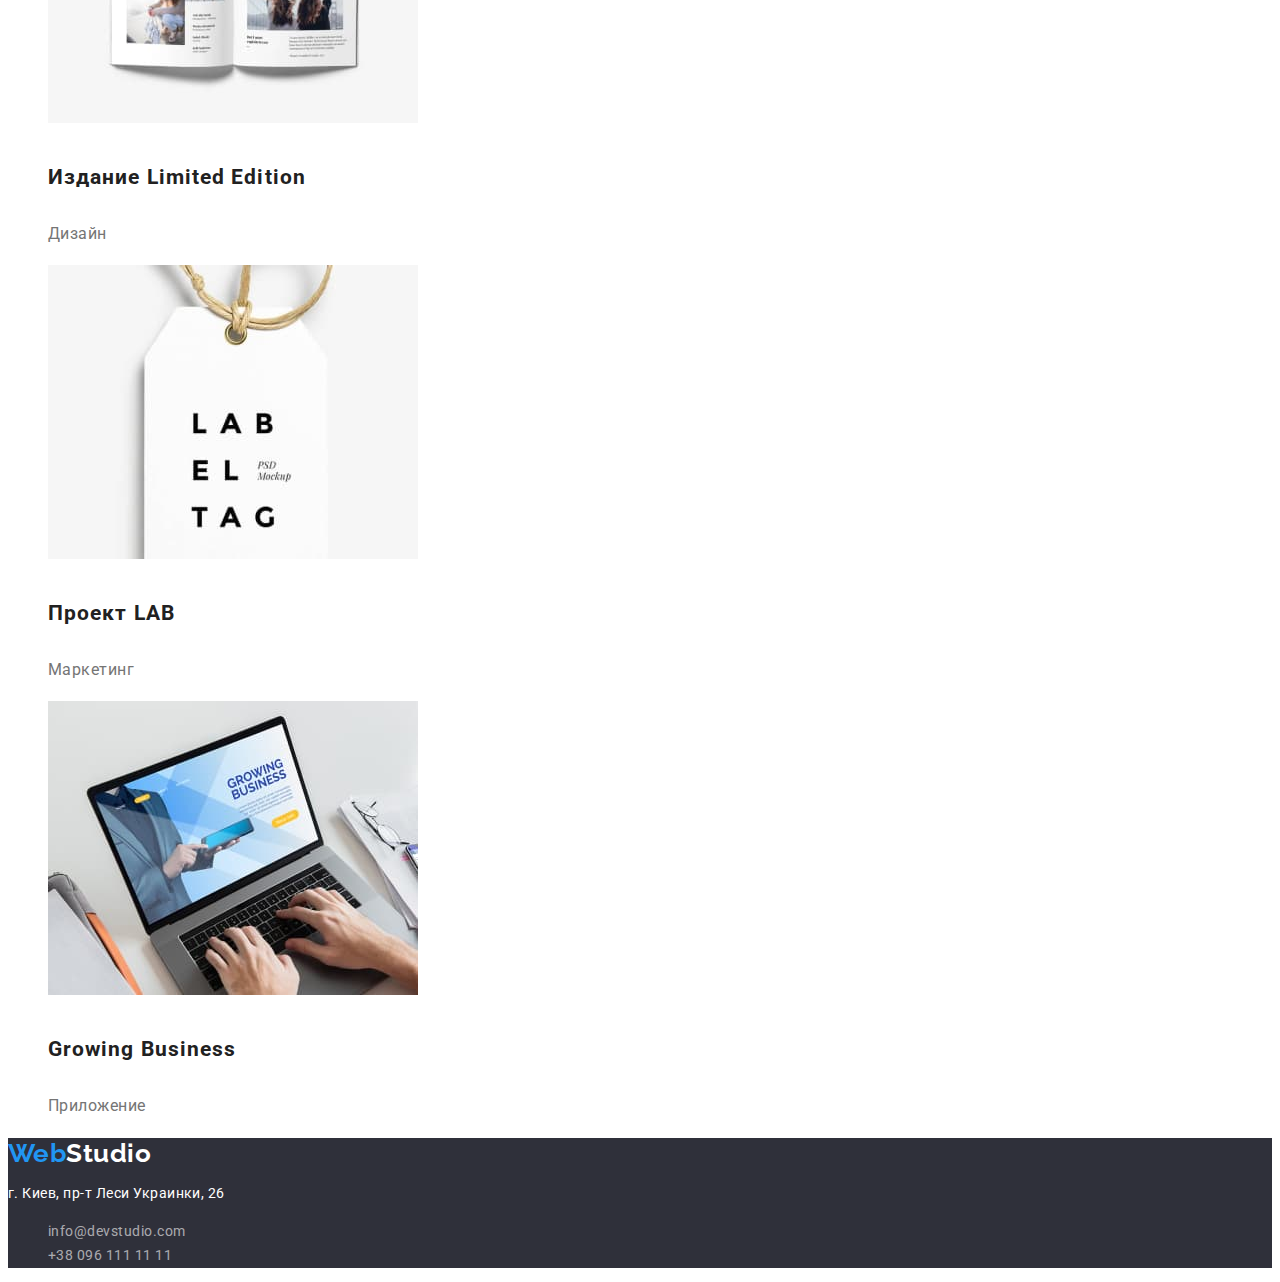
==== commit 2323f6ed: "виправлення помилок" ====
--- a/portfolio.html
+++ b/portfolio.html
@@ -42,49 +42,65 @@
         </ul>
         <ul class="gallery list">
           <li>
-            <img src="./images/img1p.jpg" alt="ноутбук" width="370" height="294" />
-            <h3 class="title">Технокряк</h3>
-            <p>Веб-сайт</p>
+            <a href="" class="foto"
+              ><img src="./images/img1p.jpg" alt="ноутбук" width="370" height="294"
+            /></a>
+            <a href="" class="header link"><h3>Технокряк</h3></a>
+            <a href="" class="par link"><p>Веб-сайт</p></a>
           </li>
           <li>
-            <img src="./images/img2p.jpg" alt="баскетбол" width="370" height="294" />
-            <h3 class="title">Постер New Orlean vs Golden Star</h3>
-            <p>Дизайн</p>
+            <a href="" class="foto"
+              ><img src="./images/img2p.jpg" alt="баскетбол" width="370" height="294"
+            /></a>
+            <a href="" class="header link"><h3>Постер New Orlean vs Golden Star</h3></a>
+            <a href="" class="par link"><p>Дизайн</p></a>
           </li>
           <li>
-            <img src="./images/img3p.jpg" alt="постер ресторан Seafood" width="370" height="294" />
-            <h3 class="title">Ресторан Seafood</h3>
-            <p>Приложение</p>
+            <a href="" class="foto"
+              ><img src="./images/img3p.jpg" alt="постер ресторан Seafood" width="370" height="294"
+            /></a>
+            <a href="" class="header link"><h3>Ресторан Seafood</h3></a>
+            <a href="" class="par link"><p>Приложение</p></a>
           </li>
           <li>
-            <img src="./images/img4p.jpg" alt="наушники" width="370" height="294" />
-            <h3 class="title">Проект Prime</h3>
-            <p>Маркетинг</p>
+            <a href="" class="foto"
+              ><img src="./images/img4p.jpg" alt="наушники" width="370" height="294"
+            /></a>
+            <a href="" class="header link"><h3>Проект Prime</h3></a>
+            <a href="" class="par link"><p>Маркетинг</p></a>
           </li>
           <li>
-            <img src="./images/img5p.jpg" alt="коробки" width="370" height="294" />
-            <h3 class="title">Проект Boxes</h3>
-            <p>Приложение</p>
+            <a href="" class="foto"
+              ><img src="./images/img5p.jpg" alt="коробки" width="370" height="294"
+            /></a>
+            <a href="" class="header link"><h3>Проект Boxes</h3></a>
+            <a href="" class="par link"><p>Приложение</p></a>
           </li>
           <li>
-            <img src="./images/img6p.jpg" alt="монитор" width="370" height="294" />
-            <h3 class="title">Inspiration has no Borders</h3>
-            <p>Веб-сайт</p>
+            <a href=""><img src="./images/img6p.jpg" alt="монитор" width="370" height="294" /></a>
+            <a href="" class="header link"><h3>Inspiration has no Borders</h3></a>
+            <a href="" class="par link"><p>Веб-сайт</p></a>
           </li>
           <li>
-            <img src="./images/img7p.jpg" alt="книга" width="370" height="294" />
-            <h3 class="title">Издание Limited Edition</h3>
-            <p>Дизайн</p>
+            <a href="" class="foto"
+              ><img src="./images/img7p.jpg" alt="книга" width="370" height="294"
+            /></a>
+            <a href="" class="header link"><h3>Издание Limited Edition</h3></a>
+            <a href="" class="par link"><p>Дизайн</p></a>
           </li>
           <li>
-            <img src="./images/img8p.jpg" alt="бирка" width="370" height="294" />
-            <h3 class="title">Проект LAB</h3>
-            <p>Маркетинг</p>
+            <a href="" class="foto"
+              ><img src="./images/img8p.jpg" alt="бирка" width="370" height="294"
+            /></a>
+            <a href="" class="header link"><h3>Проект LAB</h3></a>
+            <a href="" class="par link"><p>Маркетинг</p></a>
           </li>
           <li>
-            <img src="./images/img9p.jpg" alt="работа на ноутбуке" width="370" height="294" />
-            <h3 class="title">Growing Business</h3>
-            <p>Приложение</p>
+            <a href="" class="foto"
+              ><img src="./images/img9p.jpg" alt="работа на ноутбуке" width="370" height="294"
+            /></a>
+            <a href="" class="header link"><h3>Growing Business</h3></a>
+            <a href="" class="par link"><p>Приложение</p></a>
           </li>
         </ul>
       </section>
--- a/css/styles.css
+++ b/css/styles.css
@@ -21,6 +21,10 @@
 }
 .link {
   text-decoration: none;
+}
+.gallery .link {
+  text-decoration: none;
+  list-style: none;
 }
 
 /* logo */
@@ -160,7 +164,7 @@
 
 .aside-contact {
   font-size: 14px;
-  line-height: 24px;
+  line-height: 1.71;
   font-style: normal;
 }
 .contact-down .link {
@@ -171,12 +175,17 @@
   color: var(--accent-color);
 }
 
-.gallery .title {
+.gallery .header {
   font-size: 18px;
-  line-height: 36p2;
+  line-height: 2;
   letter-spacing: 0.06em;
   color: var(--secondery-text-color);
 }
+.gallery .par {
+  line-height: 1.88;
+  color: var(--primary-text-color);
+}
+
 .basic-gallery {
   line-height: 1.88;
 }
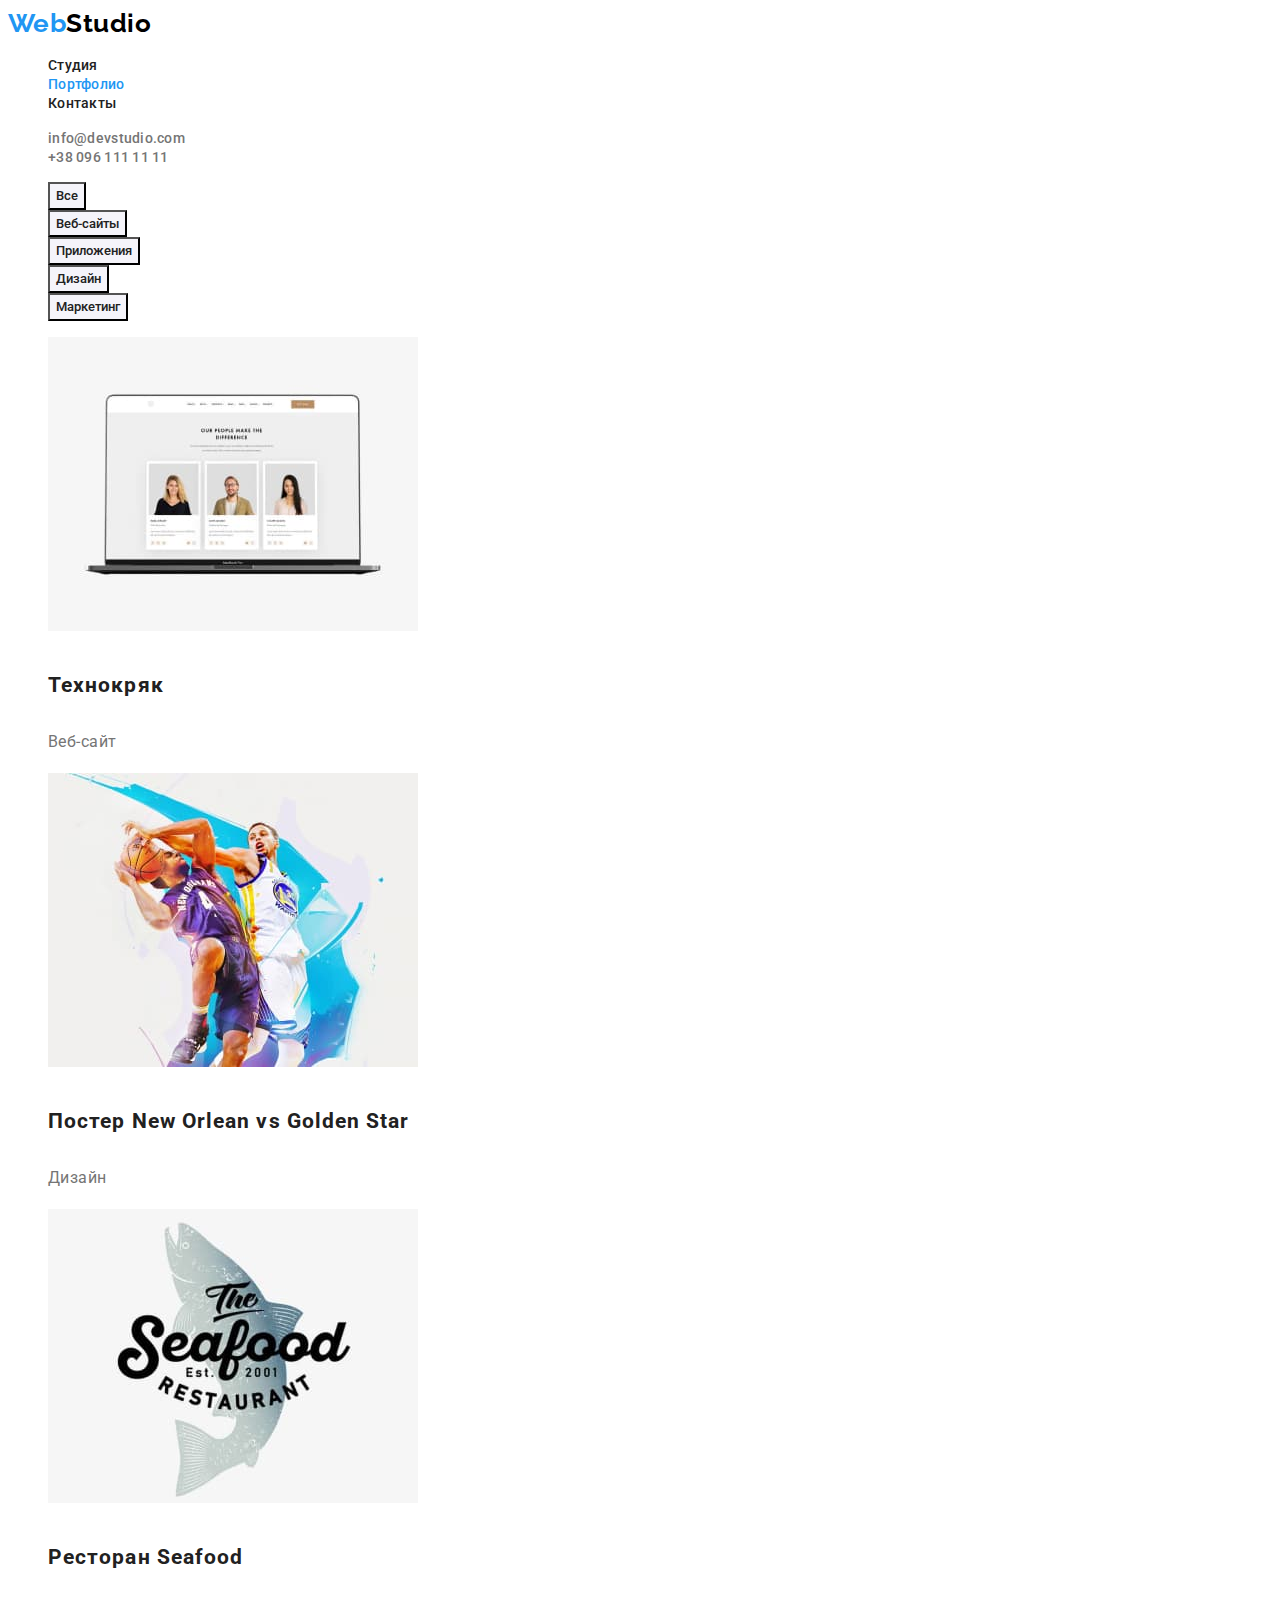
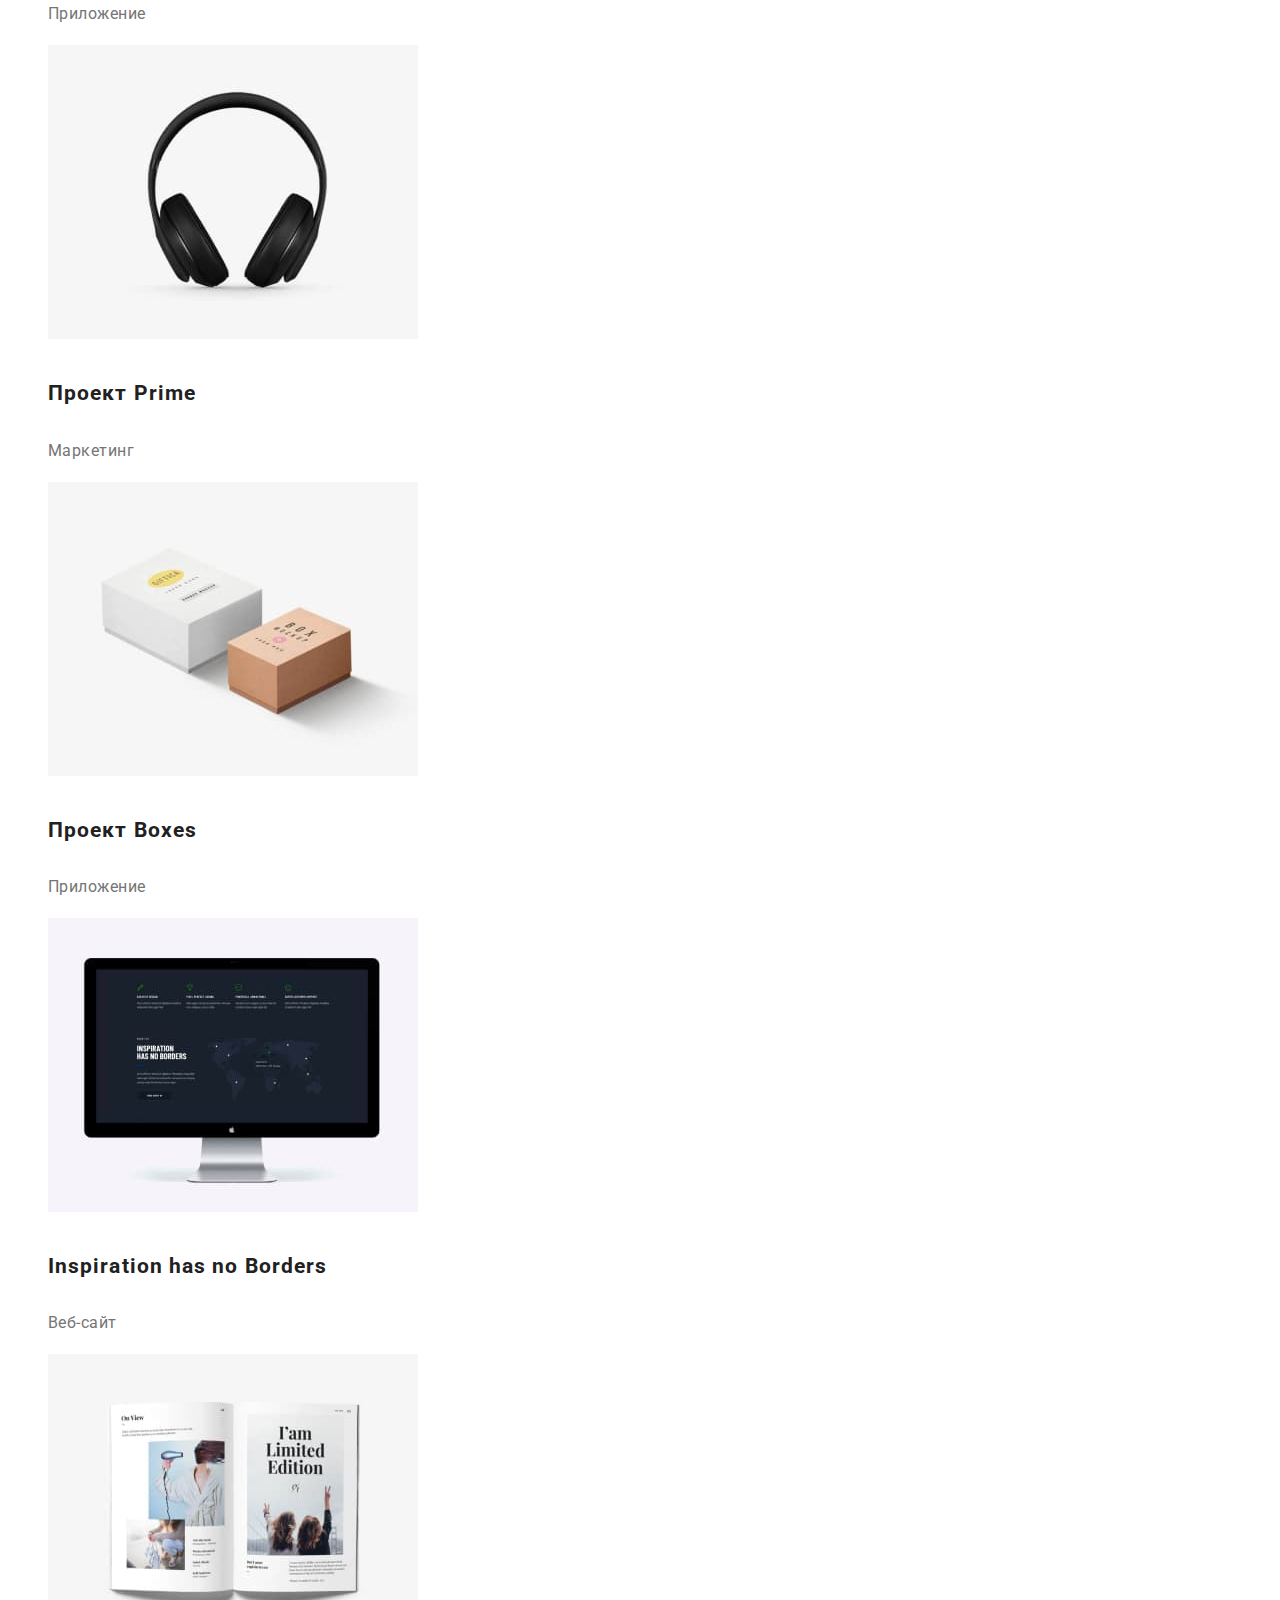
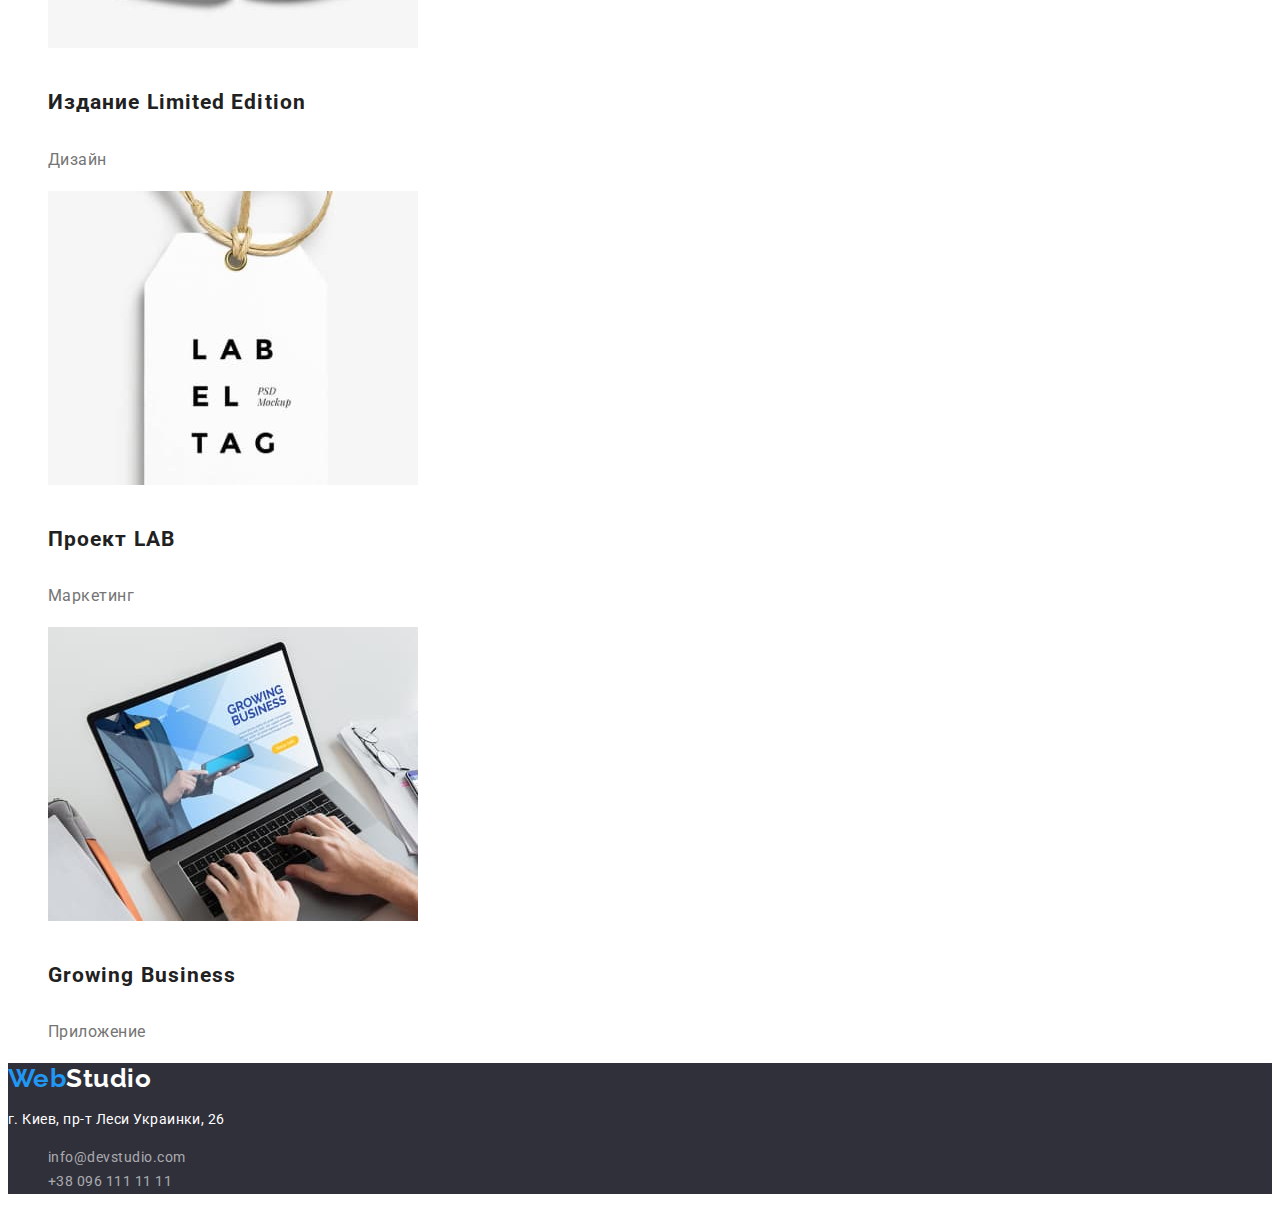
==== commit 717ea143: "виправив зауваження ментора, сховав заголовки" ====
--- a/portfolio.html
+++ b/portfolio.html
@@ -32,7 +32,7 @@
     </header>
     <main>
       <section class="section">
-        <h1 class="section-title">галерея работ</h1>
+        <h1 class="section-title visually-hidden">галерея работ</h1>
         <ul class="section-button list">
           <li><button type="button" class="basic-button">Все</button></li>
           <li><button type="button" class="basic-button">Веб-сайты</button></li>
--- a/css/styles.css
+++ b/css/styles.css
@@ -27,6 +27,20 @@
   list-style: none;
 }
 
+.visually-hidden {
+  position: absolute;
+  width: 1px;
+  height: 1px;
+  margin: -1px;
+  border: 0;
+  padding: 0;
+
+  white-space: nowrap;
+  clip-path: inset(100%);
+  clip: rect(0 0 0 0);
+  overflow: hidden;
+}
+
 /* logo */
 .logo-up {
   font-family: 'Raleway', sans-serif;
@@ -135,6 +149,9 @@
 }
 
 /* team */
+.team {
+  background-color: var(--accent-button-color);
+}
 
 .team-list .title {
   font-size: 16px;
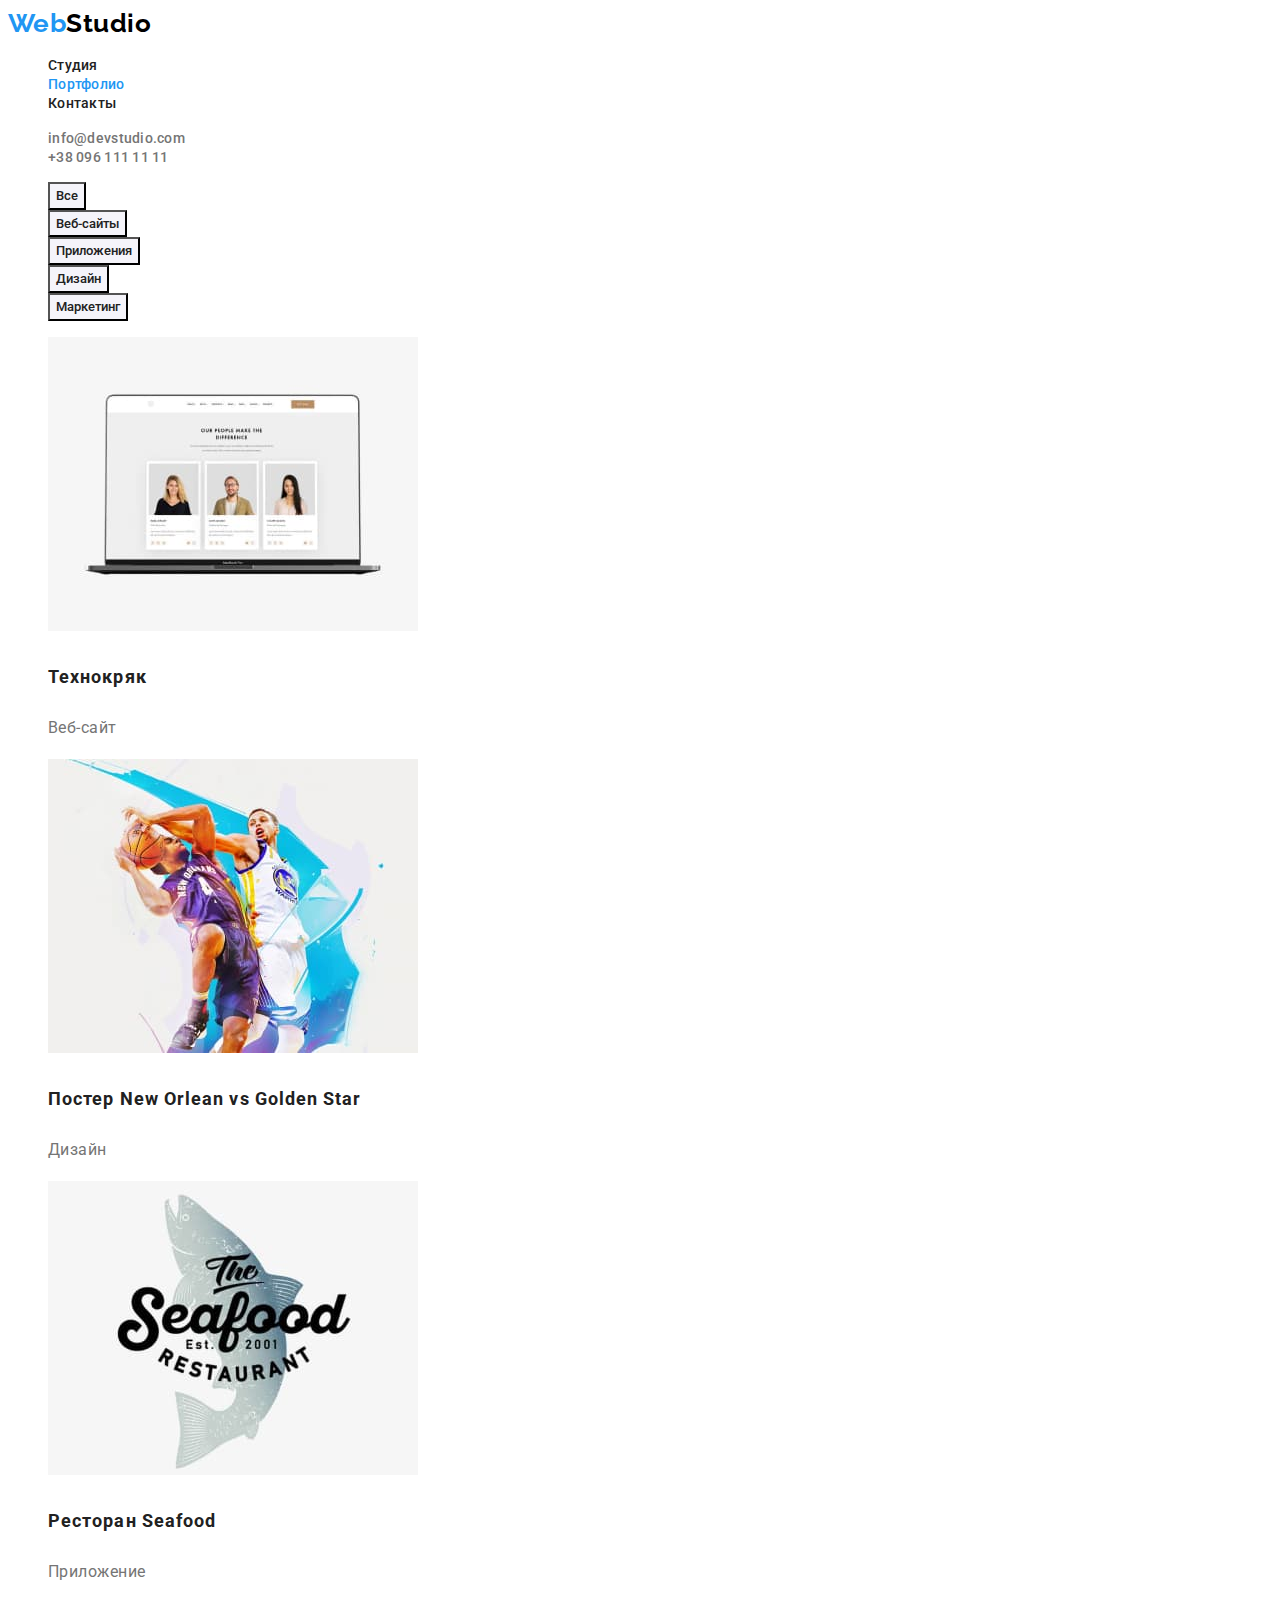
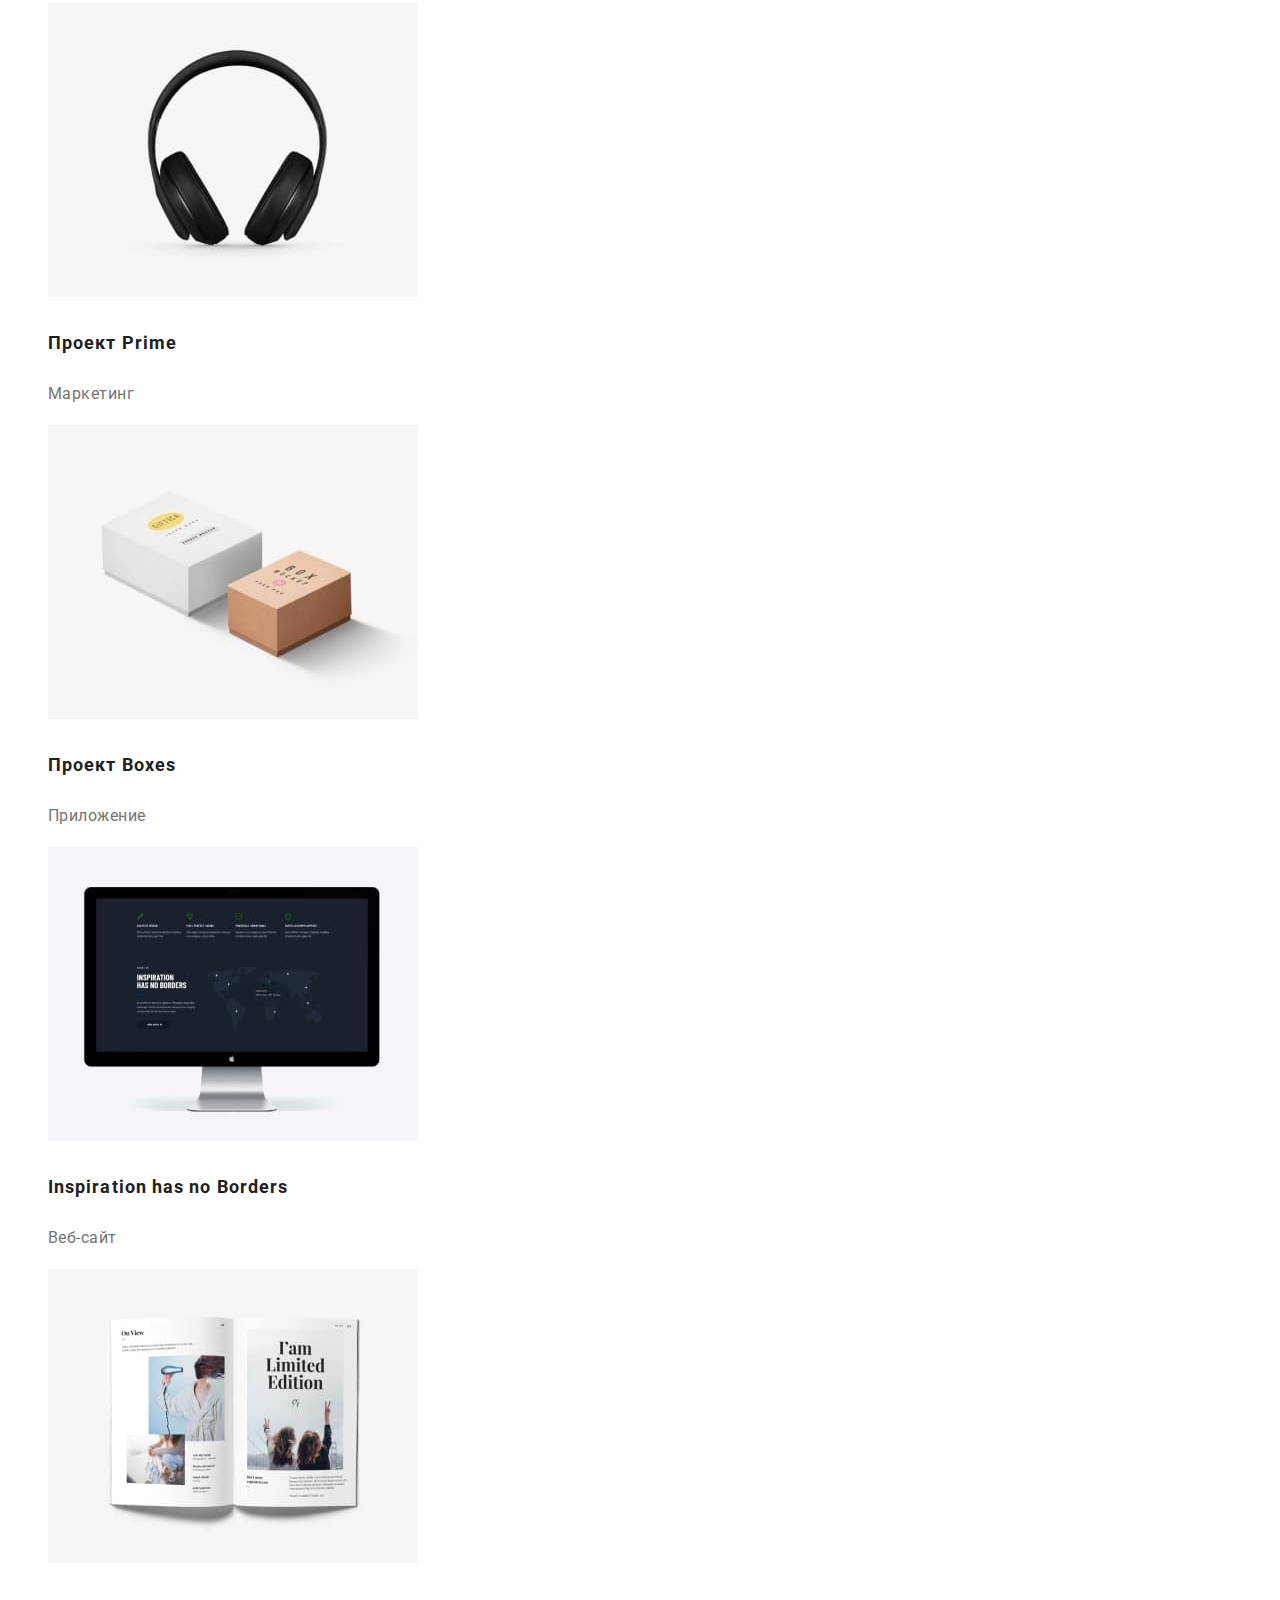
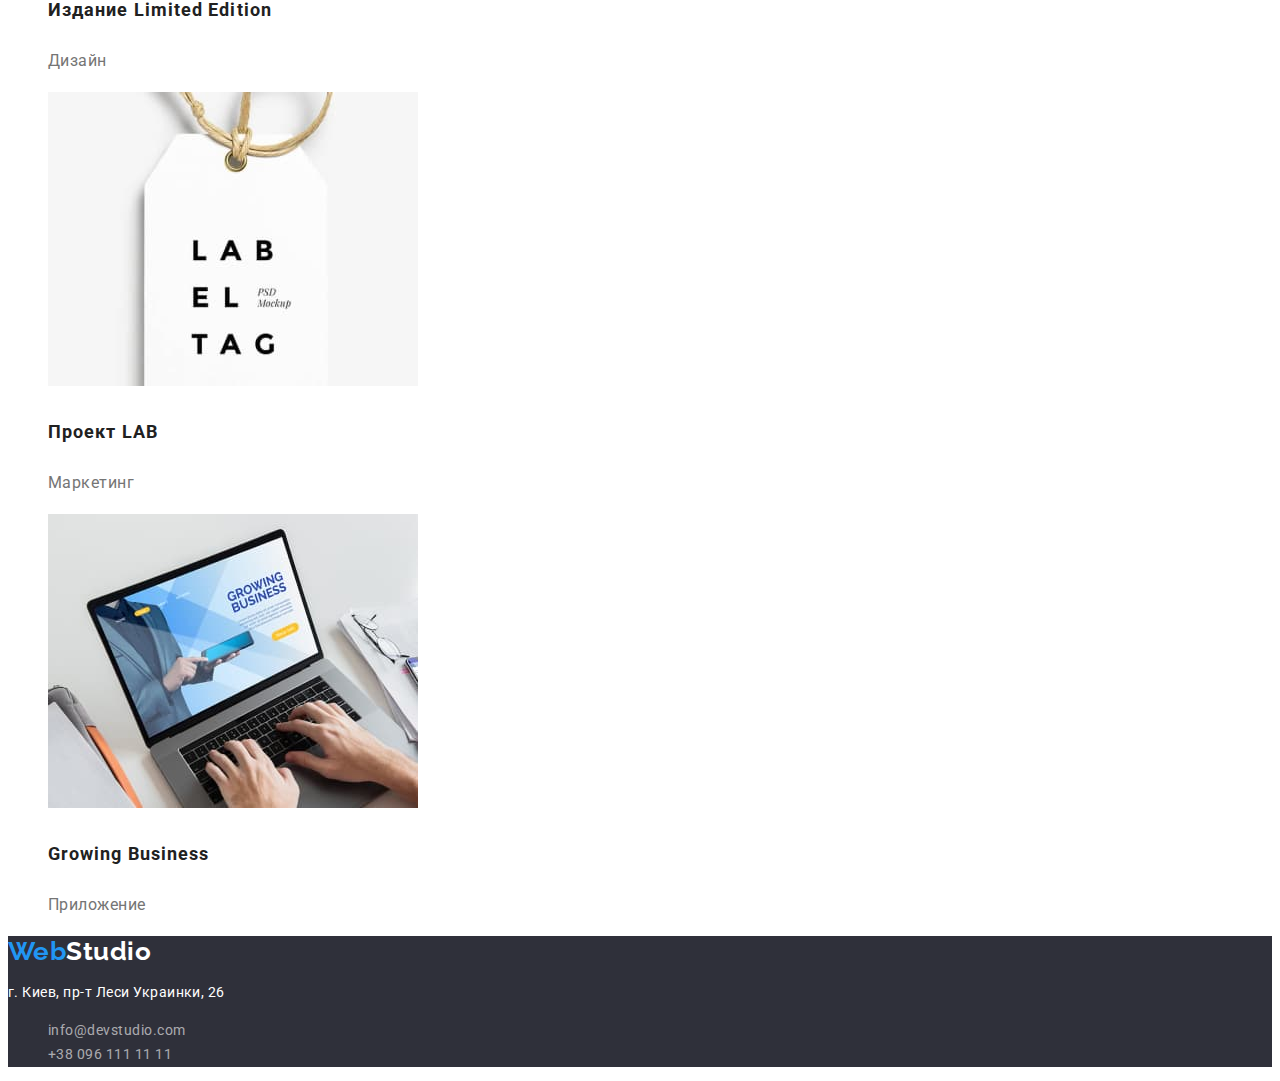
==== commit 37a35d20: "виправлення зауваження" ====
--- a/portfolio.html
+++ b/portfolio.html
@@ -42,65 +42,72 @@
         </ul>
         <ul class="gallery list">
           <li>
-            <a href="" class="foto"
-              ><img src="./images/img1p.jpg" alt="ноутбук" width="370" height="294"
-            /></a>
-            <a href="" class="header link"><h3>Технокряк</h3></a>
-            <a href="" class="par link"><p>Веб-сайт</p></a>
+            <a href="" class="foto link"
+              ><img src="./images/img1p.jpg" alt="ноутбук" width="370" height="294" />
+              <h3 class="header">Технокряк</h3>
+              <p>Веб-сайт</p></a
+            >
           </li>
           <li>
-            <a href="" class="foto"
-              ><img src="./images/img2p.jpg" alt="баскетбол" width="370" height="294"
-            /></a>
-            <a href="" class="header link"><h3>Постер New Orlean vs Golden Star</h3></a>
-            <a href="" class="par link"><p>Дизайн</p></a>
+            <a href="" class="foto link"
+              ><img src="./images/img2p.jpg" alt="баскетбол" width="370" height="294" />
+              <h3 class="header">Постер New Orlean vs Golden Star</h3>
+              <p>Дизайн</p></a
+            >
           </li>
           <li>
-            <a href="" class="foto"
-              ><img src="./images/img3p.jpg" alt="постер ресторан Seafood" width="370" height="294"
-            /></a>
-            <a href="" class="header link"><h3>Ресторан Seafood</h3></a>
-            <a href="" class="par link"><p>Приложение</p></a>
+            <a href="" class="foto link"
+              ><img
+                src="./images/img3p.jpg"
+                alt="постер ресторан Seafood"
+                width="370"
+                height="294"
+              />
+              <h3 class="header">Ресторан Seafood</h3>
+              <p>Приложение</p></a
+            >
           </li>
           <li>
-            <a href="" class="foto"
-              ><img src="./images/img4p.jpg" alt="наушники" width="370" height="294"
-            /></a>
-            <a href="" class="header link"><h3>Проект Prime</h3></a>
-            <a href="" class="par link"><p>Маркетинг</p></a>
+            <a href="" class="foto link"
+              ><img src="./images/img4p.jpg" alt="наушники" width="370" height="294" />
+              <h3 class="header">Проект Prime</h3>
+              <p>Маркетинг</p></a
+            >
           </li>
           <li>
-            <a href="" class="foto"
-              ><img src="./images/img5p.jpg" alt="коробки" width="370" height="294"
-            /></a>
-            <a href="" class="header link"><h3>Проект Boxes</h3></a>
-            <a href="" class="par link"><p>Приложение</p></a>
+            <a href="" class="foto link"
+              ><img src="./images/img5p.jpg" alt="коробки" width="370" height="294" />
+              <h3 class="header">Проект Boxes</h3>
+              <p>Приложение</p></a
+            >
           </li>
           <li>
-            <a href=""><img src="./images/img6p.jpg" alt="монитор" width="370" height="294" /></a>
-            <a href="" class="header link"><h3>Inspiration has no Borders</h3></a>
-            <a href="" class="par link"><p>Веб-сайт</p></a>
+            <a href="" class="foto link"
+              ><img src="./images/img6p.jpg" alt="монитор" width="370" height="294" />
+              <h3 class="header">Inspiration has no Borders</h3>
+              <p>Веб-сайт</p></a
+            >
           </li>
           <li>
-            <a href="" class="foto"
-              ><img src="./images/img7p.jpg" alt="книга" width="370" height="294"
-            /></a>
-            <a href="" class="header link"><h3>Издание Limited Edition</h3></a>
-            <a href="" class="par link"><p>Дизайн</p></a>
+            <a href="" class="foto link"
+              ><img src="./images/img7p.jpg" alt="книга" width="370" height="294" />
+              <h3 class="header">Издание Limited Edition</h3>
+              <p>Дизайн</p></a
+            >
           </li>
           <li>
-            <a href="" class="foto"
-              ><img src="./images/img8p.jpg" alt="бирка" width="370" height="294"
-            /></a>
-            <a href="" class="header link"><h3>Проект LAB</h3></a>
-            <a href="" class="par link"><p>Маркетинг</p></a>
+            <a href="" class="foto link"
+              ><img src="./images/img8p.jpg" alt="бирка" width="370" height="294" />
+              <h3 class="header">Проект LAB</h3>
+              <p>Маркетинг</p></a
+            >
           </li>
           <li>
-            <a href="" class="foto"
-              ><img src="./images/img9p.jpg" alt="работа на ноутбуке" width="370" height="294"
-            /></a>
-            <a href="" class="header link"><h3>Growing Business</h3></a>
-            <a href="" class="par link"><p>Приложение</p></a>
+            <a href="" class="foto link"
+              ><img src="./images/img9p.jpg" alt="работа на ноутбуке" width="370" height="294" />
+              <h3 class="header">Growing Business</h3>
+              <p>Приложение</p></a
+            >
           </li>
         </ul>
       </section>
--- a/css/styles.css
+++ b/css/styles.css
@@ -192,17 +192,14 @@
   color: var(--accent-color);
 }
 
+/* gallery */
 .gallery .header {
   font-size: 18px;
   line-height: 2;
   letter-spacing: 0.06em;
   color: var(--secondery-text-color);
 }
-.gallery .par {
+.foto {
   line-height: 1.88;
   color: var(--primary-text-color);
 }
-
-.basic-gallery {
-  line-height: 1.88;
-}
